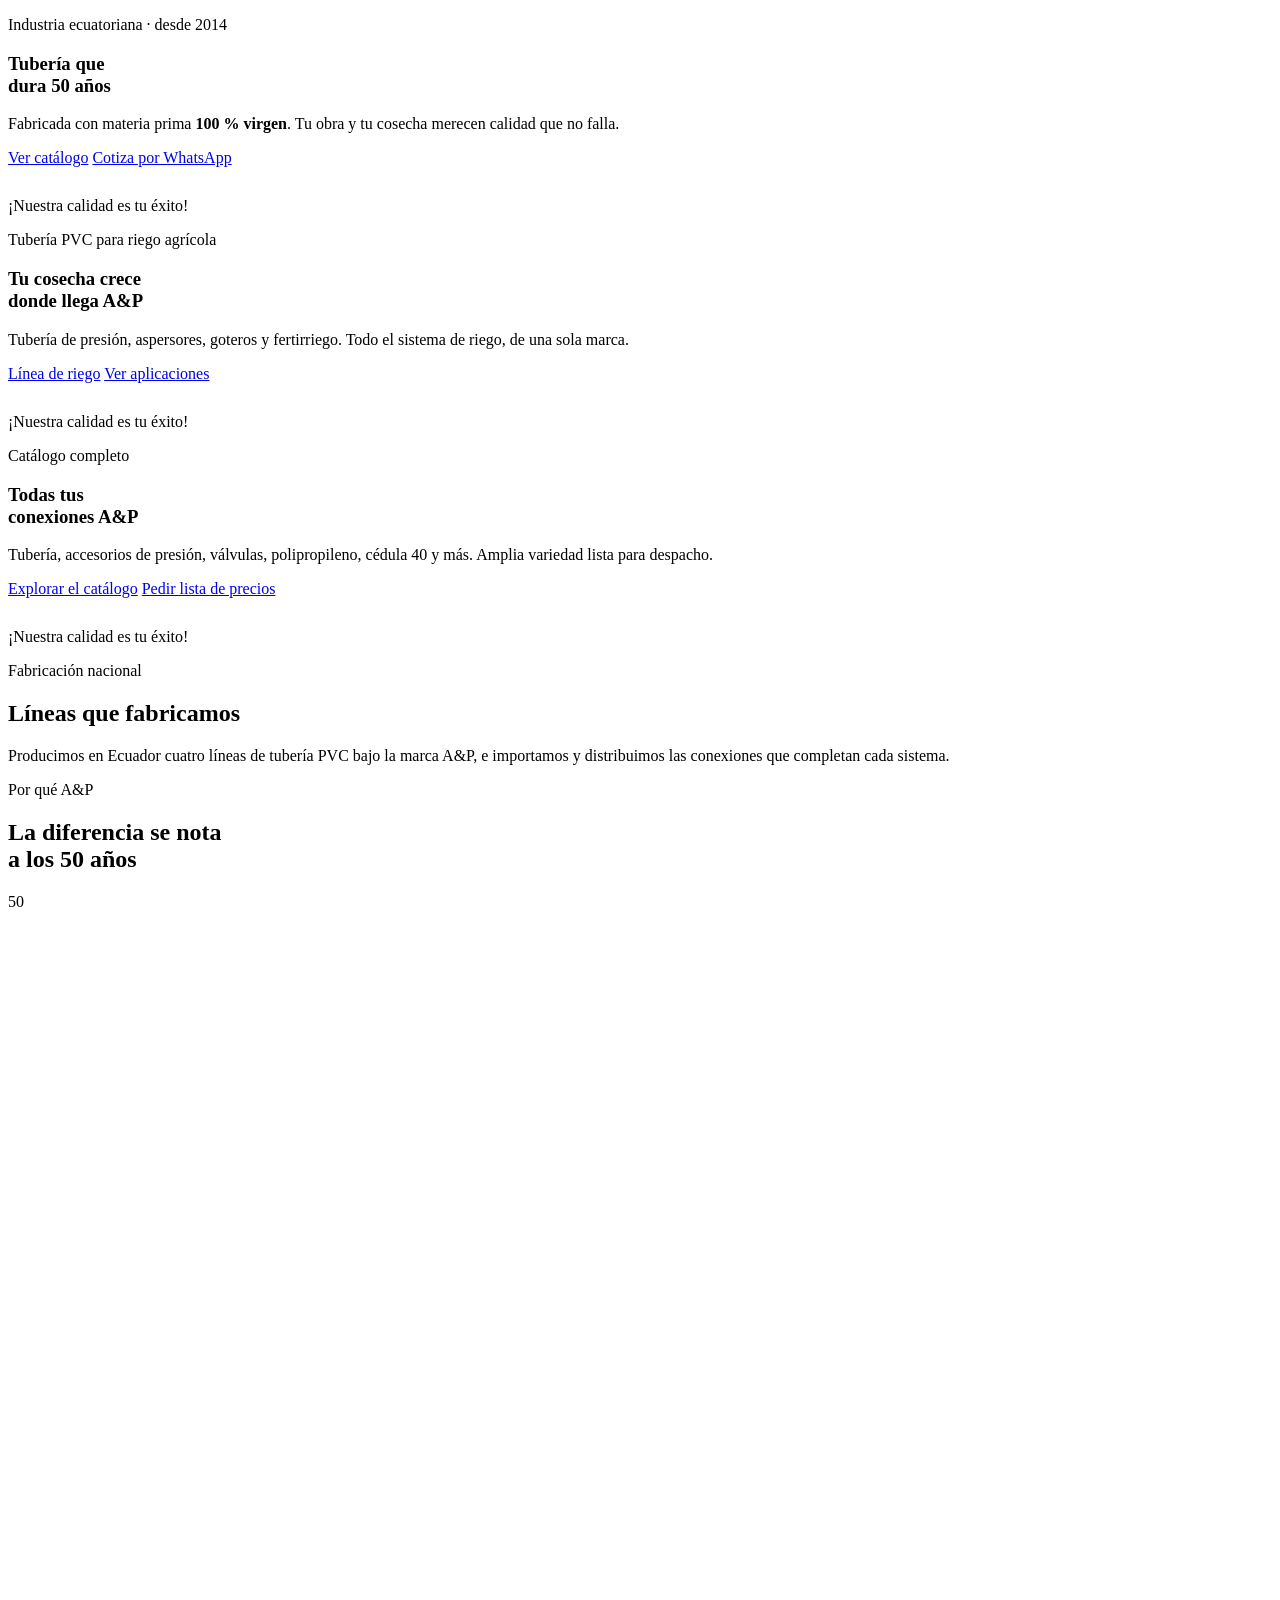
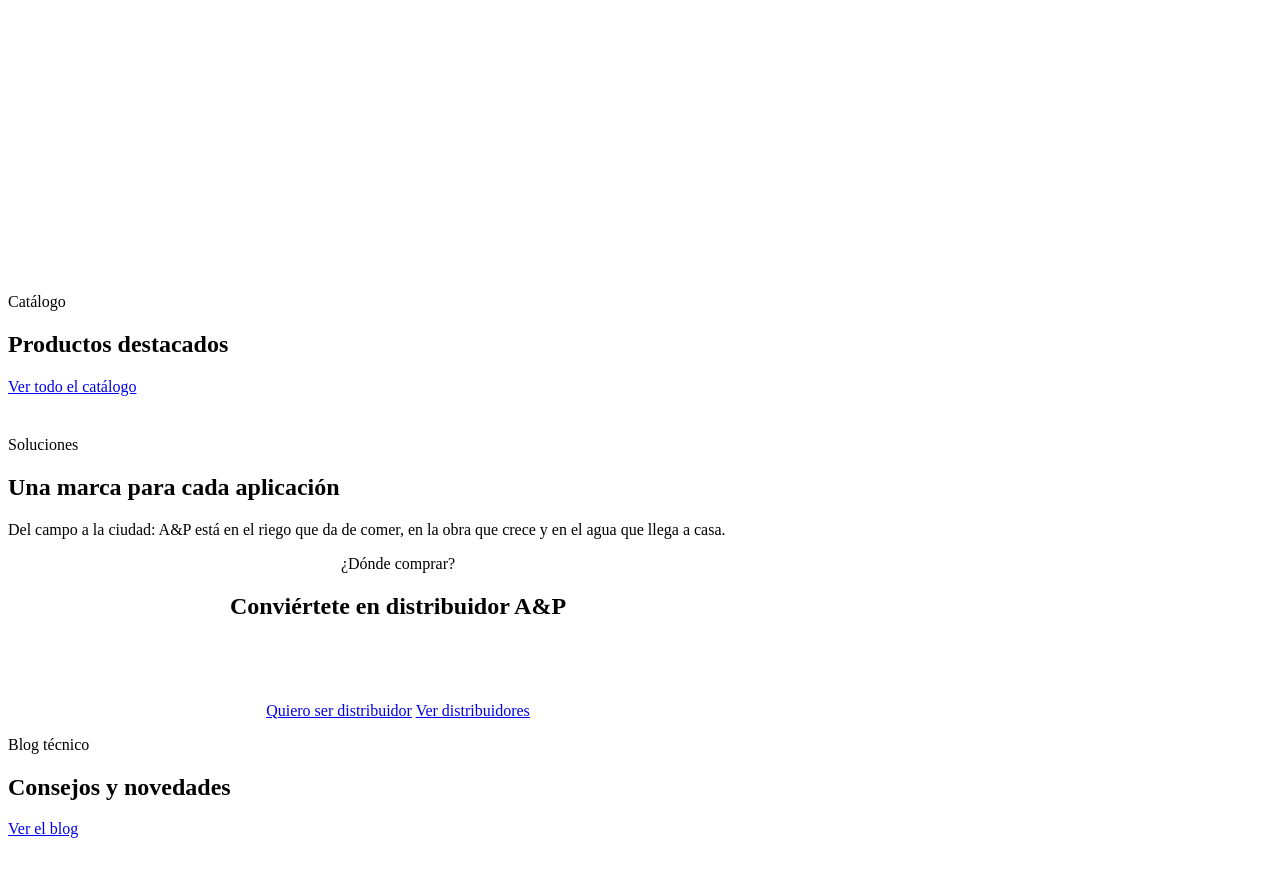
==== index.html @ 61fbd71c "Add files via upload Sitio web A&P completo" ====
<!DOCTYPE html>
<html lang="es">
<head>
<meta charset="UTF-8">
<meta name="viewport" content="width=device-width, initial-scale=1.0">
<!-- ⚠️ Google Search Console: reemplaza el content con tu código de verificación (método etiqueta HTML) -->
<meta name="google-site-verification" content="REEMPLAZAR_CODIGO_SEARCH_CONSOLE">
<title>Tubería PVC para Riego y Agua Potable | A&P INTERTUBEP Ecuador</title>
<meta name="description" content="Fabricante de tubería PVC A&P en Ecuador: riego agrícola, desagüe, conduit y agua potable. Materia prima 100% virgen, 50 años de vida útil. Cotiza hoy.">
<link rel="stylesheet" href="assets/css/ap.css">
<script type="application/ld+json">
{
  "@context": "https://schema.org",
  "@type": "FAQPage",
  "mainEntity": [
    {
      "@type": "Question",
      "name": "¿Qué diámetros de tubería PVC para riego fabrica A&P?",
      "acceptedAnswer": {
        "@type": "Answer",
        "text": "A&P fabrica tubería PVC de presión para riego en diámetros desde 20 mm hasta 400 mm, con unión por cementado solvente (E/C) y por empaque (U/R), cubriendo redes principales, secundarias y laterales de riego tecnificado."
      }
    },
    {
      "@type": "Question",
      "name": "¿Qué presión de trabajo soporta la tubería PVC A&P?",
      "acceptedAnswer": {
        "@type": "Answer",
        "text": "Las líneas de presión A&P trabajan desde 0,50 hasta 1,60 MPa según diámetro y serie. Para accesorios manejamos PN10 y Cédula 40 (SCH40) de pared gruesa, con válvulas esféricas de hasta 232 PSI."
      }
    },
    {
      "@type": "Question",
      "name": "¿Cuánto dura la tubería PVC A&P?",
      "acceptedAnswer": {
        "@type": "Answer",
        "text": "La tubería A&P se fabrica con materia prima 100% virgen, sin material reciclado, lo que le da una vida útil estimada de hasta 50 años conservando su resistencia a la presión y a los químicos."
      }
    }
  ]
}
</script>
</head>
<body data-page="inicio">

<!-- ===================== HERO ===================== -->
<section class="hero">
  <div class="wrap">
    <div class="hero-slides" id="heroSlides">

      <article class="hero-slide active">
        <div>
          <p class="eyebrow hero-eyebrow">Industria ecuatoriana · desde 2014</p>
          <h1>Tubería que<br>dura 50 años</h1>
          <p class="hero-sub">Fabricada con materia prima <strong>100&nbsp;% virgen</strong>. Tu obra y tu cosecha merecen calidad que no falla.</p>
          <div class="hero-cta">
            <a class="btn btn--on-navy" href="catalogo.html">Ver catálogo</a>
            <a class="btn btn--wa" id="heroWa1" href="#" target="_blank" rel="noopener">Cotiza por WhatsApp</a>
          </div>
          <p class="tagline-script tagline-script--cyan" style="margin-top:30px">¡Nuestra calidad es tu éxito!</p>
        </div>
        <div class="hero-visual" data-product="tubo-presion-ur" data-stat="50 años|de vida útil"></div>
      </article>

      <article class="hero-slide">
        <div>
          <p class="eyebrow hero-eyebrow">Tubería PVC para riego agrícola</p>
          <h1>Tu cosecha crece<br>donde llega A&P</h1>
          <p class="hero-sub">Tubería de presión, aspersores, goteros y fertirriego. Todo el sistema de riego, de una sola marca.</p>
          <div class="hero-cta">
            <a class="btn btn--riego" href="catalogo.html?cat=tuberia-riego">Línea de riego</a>
            <a class="btn btn--on-navy" href="aplicaciones.html#riego">Ver aplicaciones</a>
          </div>
          <p class="tagline-script tagline-script--cyan" style="margin-top:30px">¡Nuestra calidad es tu éxito!</p>
        </div>
        <div class="hero-visual" data-product="aspersor-2014" data-stat="70%|de nuestras ventas es riego"></div>
      </article>

      <article class="hero-slide">
        <div>
          <p class="eyebrow hero-eyebrow">Catálogo completo</p>
          <h1>Todas tus<br>conexiones A&P</h1>
          <p class="hero-sub">Tubería, accesorios de presión, válvulas, polipropileno, cédula 40 y más. Amplia variedad lista para despacho.</p>
          <div class="hero-cta">
            <a class="btn btn--on-navy" href="catalogo.html">Explorar el catálogo</a>
            <a class="btn btn--wa" id="heroWa2" href="#" target="_blank" rel="noopener">Pedir lista de precios</a>
          </div>
          <p class="tagline-script tagline-script--cyan" style="margin-top:30px">¡Nuestra calidad es tu éxito!</p>
        </div>
        <div class="hero-visual" data-product="valvula-esferica-metal" data-stat="+1.000|referencias"></div>
      </article>

    </div>
    <div class="hero-dots" id="heroDots"></div>
  </div>
</section>

<!-- ===================== LÍNEAS QUE FABRICAMOS ===================== -->
<section class="section">
  <div class="wrap">
    <div class="section-head reveal">
      <p class="eyebrow eyebrow--ink">Fabricación nacional</p>
      <h2>Líneas que fabricamos</h2>
      <p class="lead">Producimos en Ecuador cuatro líneas de tubería PVC bajo la marca A&P, e importamos y distribuimos las conexiones que completan cada sistema.</p>
    </div>
    <div class="grid cols-4" id="lineCards"></div>
  </div>
</section>

<!-- ===================== DIFERENCIADORES ===================== -->
<section class="section band-navy">
  <div class="wrap">
    <div class="section-head reveal" style="max-width:none">
      <p class="eyebrow">Por qué A&P</p>
      <h2 style="max-width:18ch">La diferencia se nota a los 50 años</h2>
    </div>
    <div class="grid cols-4">
      <div class="feature reveal">
        <div class="feat-num">50</div>
        <h4 style="color:#fff">Años de vida útil</h4>
        <p style="color:rgba(255,255,255,.78)">Materia prima 100&nbsp;% virgen, sin material reciclado. Estructura interna inalterable que no se degrada con el tiempo.</p>
      </div>
      <div class="feature reveal">
        <div class="feat-ico" style="background:rgba(255,255,255,.1);color:#fff">
          <svg viewBox="0 0 24 24" fill="none" stroke="currentColor" stroke-width="2" stroke-linecap="round" stroke-linejoin="round"><path d="M3 7h18M3 12h18M3 17h18"/><circle cx="7" cy="7" r="0"/></svg>
        </div>
        <h4 style="color:#fff">Amplia variedad</h4>
        <p style="color:rgba(255,255,255,.78)">Tubería, accesorios de presión, válvulas, polipropileno, cédula 40, riego y más. Todo lo que tu proyecto necesita.</p>
      </div>
      <div class="feature reveal">
        <div class="feat-ico" style="background:rgba(255,255,255,.1);color:#fff">
          <svg viewBox="0 0 24 24" fill="none" stroke="currentColor" stroke-width="2" stroke-linecap="round" stroke-linejoin="round"><path d="M5 18V6a1 1 0 0 1 1-1h9v13M15 8h4l3 4v6h-3"/><circle cx="7.5" cy="18" r="2"/><circle cx="17.5" cy="18" r="2"/></svg>
        </div>
        <h4 style="color:#fff">Despachos rápidos</h4>
        <p style="color:rgba(255,255,255,.78)">Stock disponible y entrega ágil a todo el Ecuador. Tu obra no se detiene esperando material.</p>
      </div>
      <div class="feature reveal">
        <div class="feat-ico" style="background:rgba(255,255,255,.1);color:#fff">
          <svg viewBox="0 0 24 24" fill="none" stroke="currentColor" stroke-width="2" stroke-linecap="round" stroke-linejoin="round"><path d="m12 3 9 4-9 4-9-4 9-4zM3 11l9 4 9-4M3 15l9 4 9-4"/></svg>
        </div>
        <h4 style="color:#fff">Industria ecuatoriana</h4>
        <p style="color:rgba(255,255,255,.78)">Fabricamos en Ecuador desde 2014, cumpliendo normas NTE INEN e ISO. Producto nacional que compite con los mejores.</p>
      </div>
    </div>
  </div>
</section>

<!-- ===================== DESTACADOS ===================== -->
<section class="section">
  <div class="wrap">
    <div class="flex items-center reveal" style="justify-content:space-between;gap:16px;flex-wrap:wrap;margin-bottom:40px">
      <div class="section-head" style="margin-bottom:0">
        <p class="eyebrow eyebrow--ink">Catálogo</p>
        <h2>Productos destacados</h2>
      </div>
      <a class="btn btn--ghost" href="catalogo.html">Ver todo el catálogo</a>
    </div>
    <div class="grid cols-4" id="featuredGrid"></div>
  </div>
</section>

<!-- ===================== APLICACIONES ===================== -->
<section class="section band-cloud">
  <div class="wrap">
    <div class="section-head center reveal">
      <p class="eyebrow eyebrow--ink">Soluciones</p>
      <h2>Una marca para cada aplicación</h2>
      <p class="lead">Del campo a la ciudad: A&P está en el riego que da de comer, en la obra que crece y en el agua que llega a casa.</p>
    </div>
    <div class="grid cols-3" id="appsGrid"></div>
  </div>
</section>

<!-- ===================== CTA DISTRIBUIDORES ===================== -->
<section class="section band-glow">
  <div class="wrap" style="text-align:center;max-width:780px">
    <p class="eyebrow reveal">¿Dónde comprar?</p>
    <h2 class="reveal" style="margin-bottom:18px">Conviértete en distribuidor A&P</h2>
    <p class="lead reveal" style="color:rgba(255,255,255,.88);margin-bottom:28px">Ferreterías, distribuidoras y empresas de riego: trabaja con la marca que tus clientes vuelven a pedir. Precios de mayorista y respaldo de fábrica.</p>
    <div class="hero-cta reveal" style="justify-content:center">
      <a class="btn btn--wa" id="ctaWa" href="#" target="_blank" rel="noopener">Quiero ser distribuidor</a>
      <a class="btn btn--on-navy" href="distribuidores.html">Ver distribuidores</a>
    </div>
  </div>
</section>

<!-- ===================== BLOG TEASER ===================== -->
<section class="section">
  <div class="wrap">
    <div class="flex items-center reveal" style="justify-content:space-between;gap:16px;flex-wrap:wrap;margin-bottom:40px">
      <div class="section-head" style="margin-bottom:0">
        <p class="eyebrow eyebrow--ink">Blog técnico</p>
        <h2>Consejos y novedades</h2>
      </div>
      <a class="btn btn--ghost" href="blog.html">Ver el blog</a>
    </div>
    <div class="grid cols-3" id="blogTeaser"></div>
  </div>
</section>

<script src="assets/js/products.js"></script>
<script src="assets/js/blog-posts.js"></script>
<script src="assets/js/site.js"></script>
<script>
(function () {
  document.querySelectorAll('#heroWa1,#heroWa2,#ctaWa').forEach(function (a) { a.href = window.AP_WA_LINK; });

  // Hero visuals
  document.querySelectorAll('.hero-visual').forEach(function (v) {
    var p = window.AP_getProduct(v.getAttribute('data-product'));
    var stat = (v.getAttribute('data-stat') || '').split('|');
    if (!p) return;
    v.innerHTML =
      '<div style="width:min(100%,420px);aspect-ratio:1;background:rgba(255,255,255,.06);border:1px solid rgba(255,255,255,.14);border-radius:20px;display:grid;place-items:center;backdrop-filter:blur(2px)">' +
        '<div style="width:78%">' + window.AP_phImage(p) + '</div>' +
      '</div>' +
      (stat.length === 2 ? '<div class="hero-stat-chip" style="right:0;bottom:18px"><span style="font-size:2rem;color:var(--ap-cyan-deep);display:block;line-height:1">' + stat[0] + '</span><span style="font-size:.78rem;font-family:var(--font-body);font-weight:600;color:var(--ap-stone-600);text-transform:uppercase;letter-spacing:.04em">' + stat[1] + '</span></div>' : '');
  });

  // Hero slider
  var slides = Array.prototype.slice.call(document.querySelectorAll('.hero-slide'));
  var dotsWrap = document.getElementById('heroDots');
  var idx = 0, timer;
  slides.forEach(function (s, i) {
    var b = document.createElement('button');
    b.className = 'hero-dot' + (i === 0 ? ' active' : '');
    b.setAttribute('aria-label', 'Diapositiva ' + (i + 1));
    b.addEventListener('click', function () { go(i); restart(); });
    dotsWrap.appendChild(b);
  });
  var dots = Array.prototype.slice.call(dotsWrap.children);
  function go(n) {
    slides[idx].classList.remove('active'); dots[idx].classList.remove('active');
    idx = (n + slides.length) % slides.length;
    slides[idx].classList.add('active'); dots[idx].classList.add('active');
  }
  function restart() { clearInterval(timer); timer = setInterval(function () { go(idx + 1); }, 6000); }
  restart();

  // Line cards
  var LINES = [
    { cat: 'tuberia-riego', cls: 'riego', title: 'Riego agrícola', desc: 'Tubería de presión, elevadores, aspersores y goteros.', bg: 'linear-gradient(135deg,#eaf6cf 0%,#cdeaf0 100%)' },
    { cat: 'tuberia-desague', cls: '', title: 'Desagüe', desc: 'Tubería sanitaria de pared lisa para aguas servidas.', bg: 'var(--bg-navy-textured)' },
    { cat: 'tuberia-conduit', cls: '', title: 'Conduit eléctrico', desc: 'Canalización que protege tu cableado.', bg: 'var(--bg-navy-glow)' },
    { cat: 'tuberia-roscable', cls: '', title: 'Roscable agua potable', desc: 'Pared gruesa para líneas de agua a presión.', bg: 'linear-gradient(135deg,#1a3fae,#001781)' }
  ];
  document.getElementById('lineCards').innerHTML = LINES.map(function (l) {
    return '<a class="line-card reveal ' + l.cls + '" href="catalogo.html?cat=' + l.cat + '">' +
      '<div class="line-card-bg" style="background:' + l.bg + '"></div>' +
      '<h3>' + l.title + '</h3>' +
      '<p class="line-desc">' + l.desc + '</p>' +
      '<span class="line-link">Ver productos ' + window.AP_ICONS.arrow + '</span>' +
    '</a>';
  }).join('');

  // Featured
  var feat = window.AP_PRODUCTS.filter(function (p) { return p.featured; }).slice(0, 8);
  document.getElementById('featuredGrid').innerHTML = feat.slice(0, 4).map(function (p) {
    return '<div class="reveal">' + window.AP_renderCard(p) + '</div>';
  }).join('');

  // Apps
  var APPS = [
    { id: 'riego', title: 'Riego agrícola', desc: 'Sistemas de aspersión y goteo que rinden cada gota. El 70% de lo que hacemos.', tone: 'riego', shape: 'aspersor' },
    { id: 'construccion', title: 'Construcción', desc: 'Desagüe, conduit y presión para obras que se construyen para durar.', tone: 'navy', shape: 'tubo' },
    { id: 'agua-potable', title: 'Agua potable', desc: 'Roscable y polipropileno para llevar agua limpia a cada hogar.', tone: 'water', shape: 'acople' }
  ];
  document.getElementById('appsGrid').innerHTML = APPS.map(function (a) {
    return '<a class="card reveal" href="aplicaciones.html#' + a.id + '">' +
      '<div class="card-media">' + window.AP_phImage({ tone: a.tone, shape: a.shape }) + '</div>' +
      '<div class="card-body"><h4>' + a.title + '</h4><p class="muted" style="margin:0">' + a.desc + '</p>' +
      '<div class="card-meta">Ver aplicación ' + window.AP_ICONS.arrow + '</div></div>' +
    '</a>';
  }).join('');

  // Blog teaser
  var POSTS = (window.AP_POSTS || []).slice(0, 3);
  document.getElementById('blogTeaser').innerHTML = POSTS.map(function (b) {
    return '<a class="card reveal" href="articulo.html?id=' + b.id + '">' +
      '<div class="card-media ph" data-tone="' + b.tone + '" style="display:grid;place-items:center">' + window.AP_phMark(70) + '<span class="ph-tag">Imagen del artículo</span></div>' +
      '<div class="card-body"><span class="card-cat">' + b.tag + '</span><h4 style="font-size:1.15rem;text-transform:none">' + b.title + '</h4>' +
      '<p class="muted" style="margin:0;font-size:.92rem">' + b.excerpt + '</p>' +
      '<div class="card-meta">Leer más ' + window.AP_ICONS.arrow + '</div></div>' +
    '</a>';
  }).join('');
})();
</script>
</body>
</html>
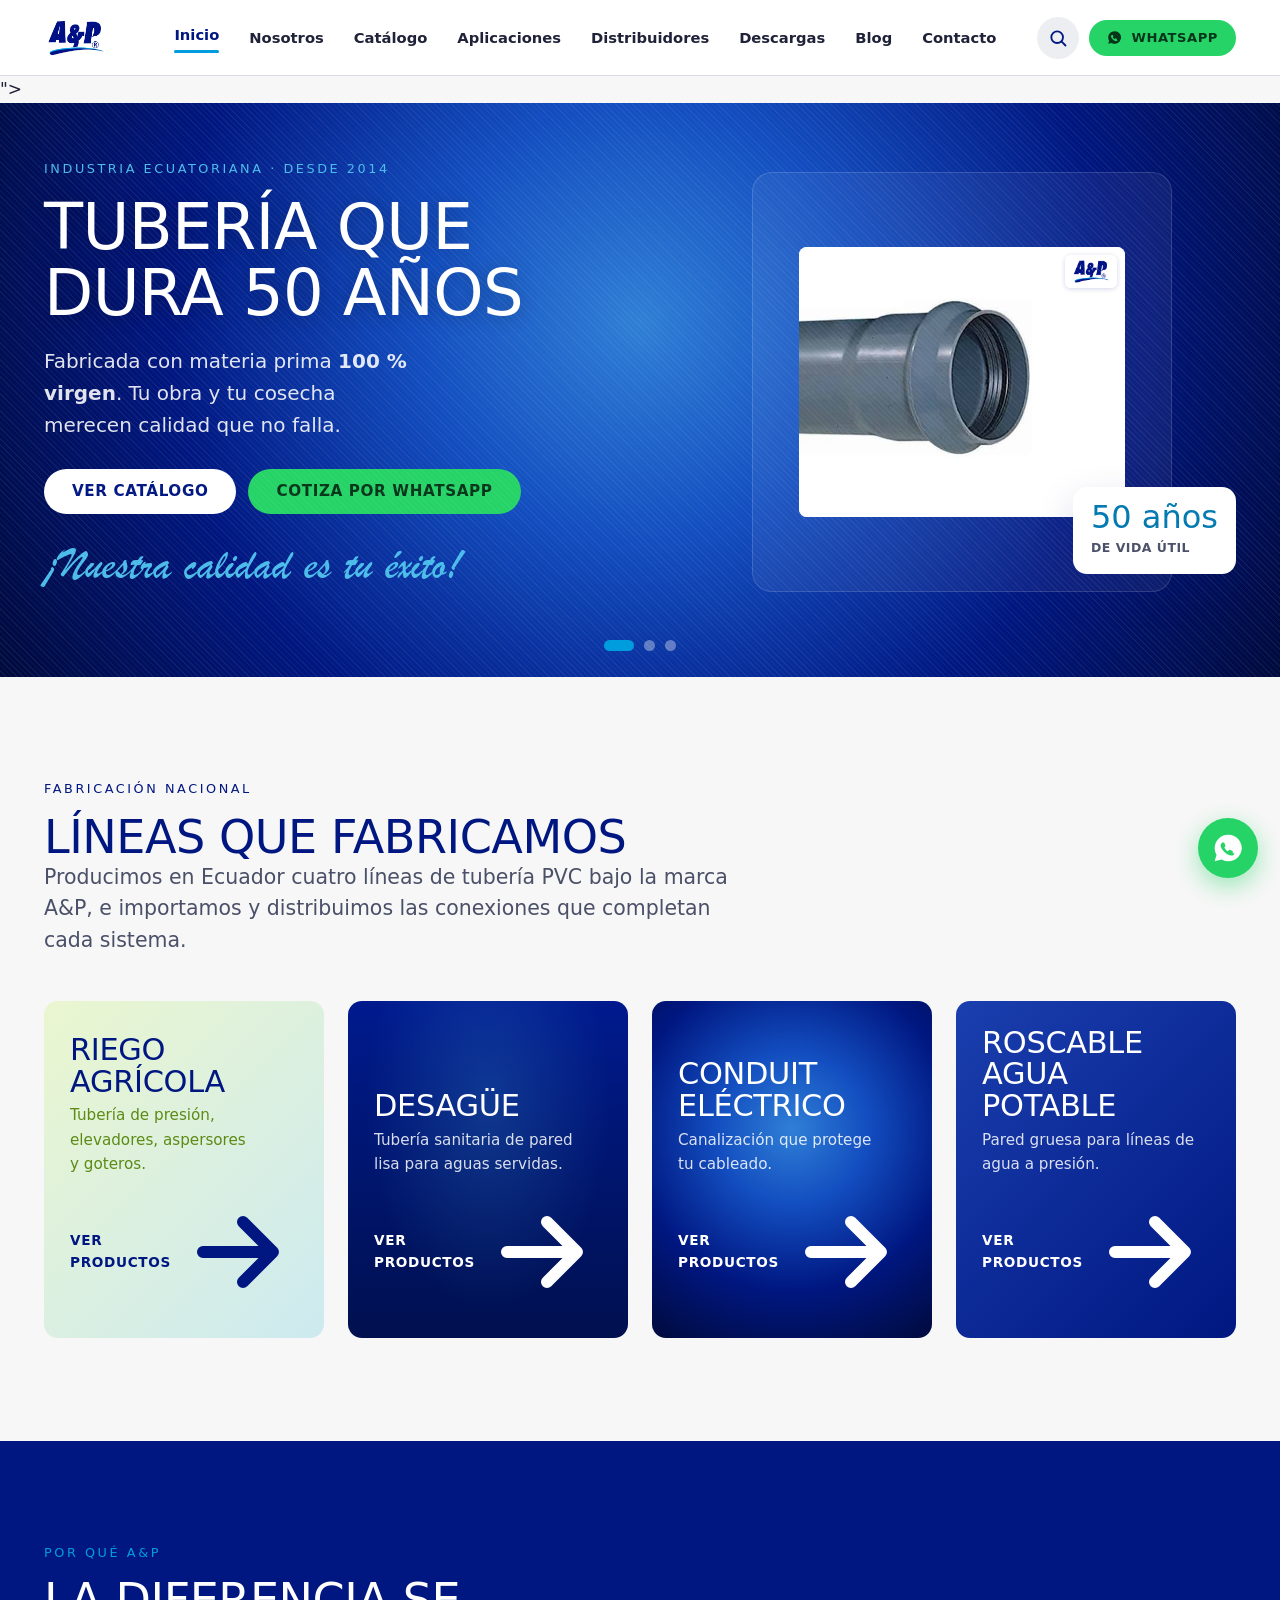
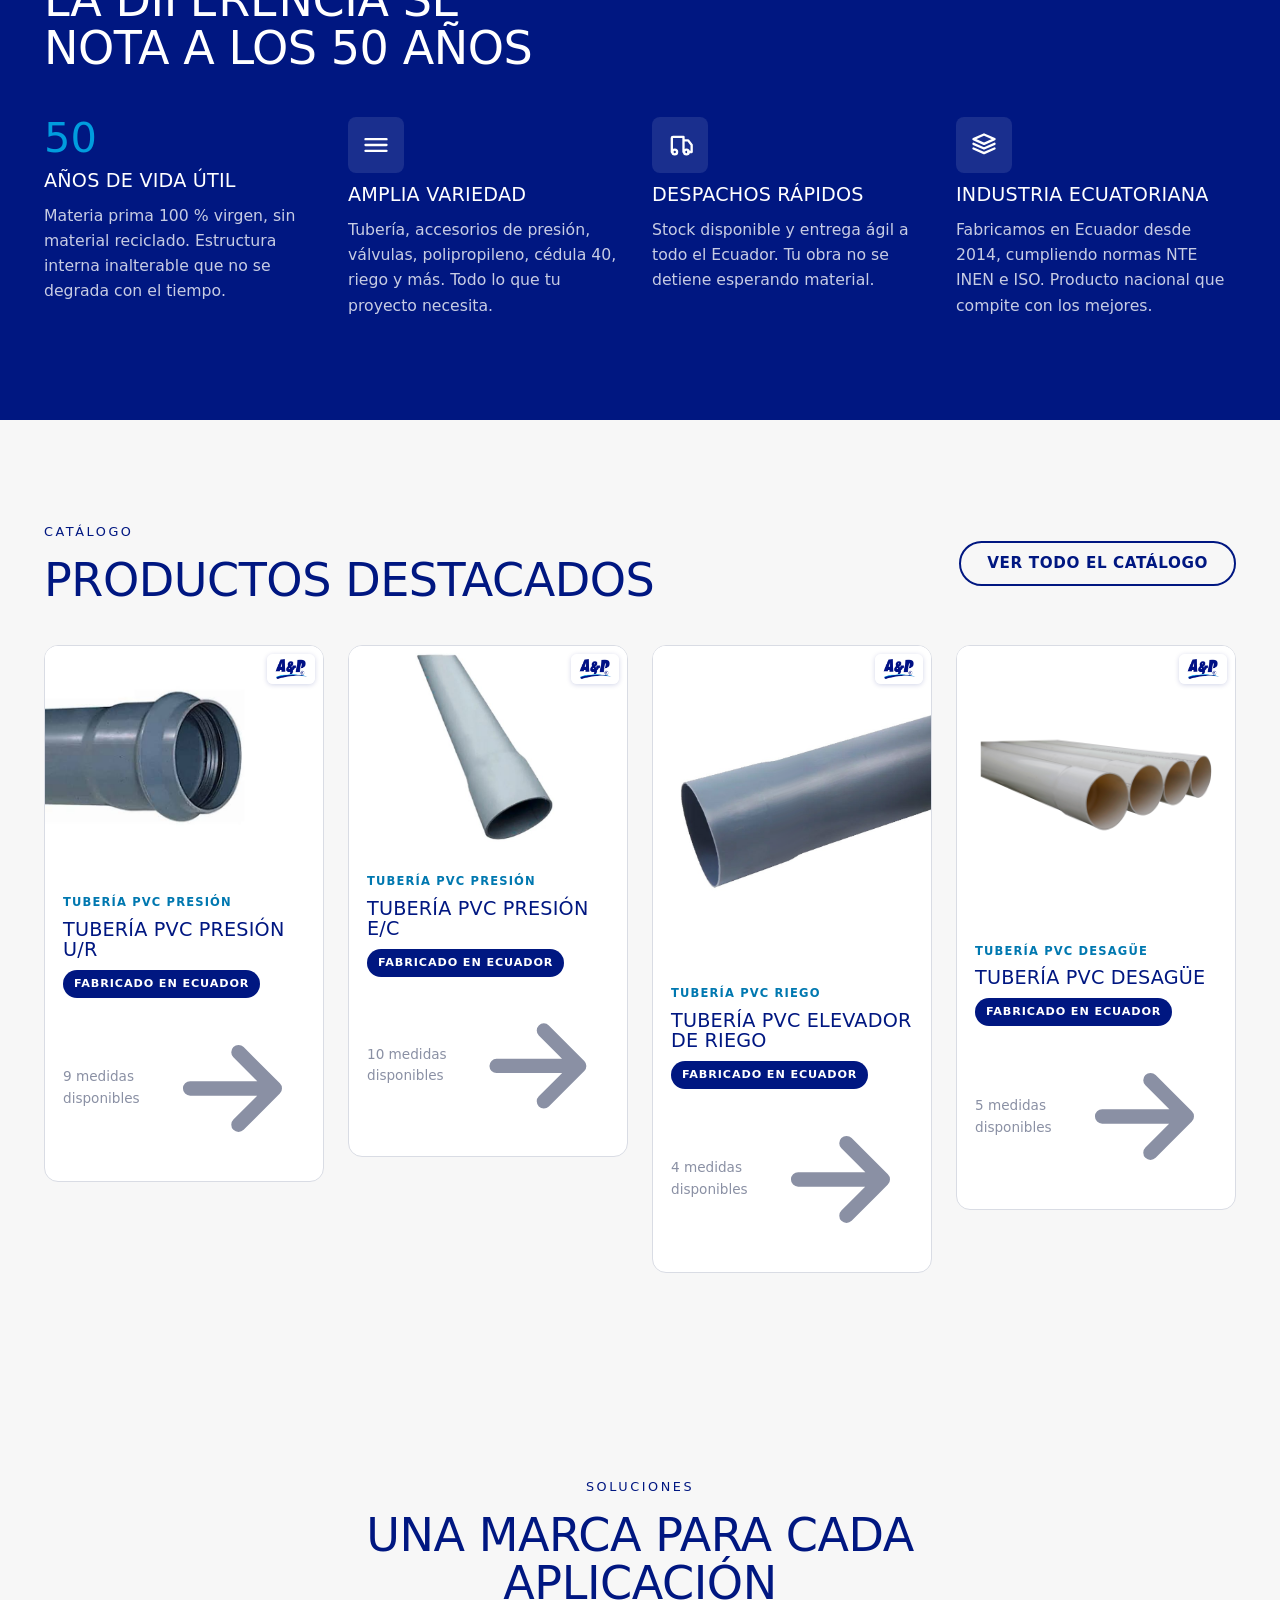
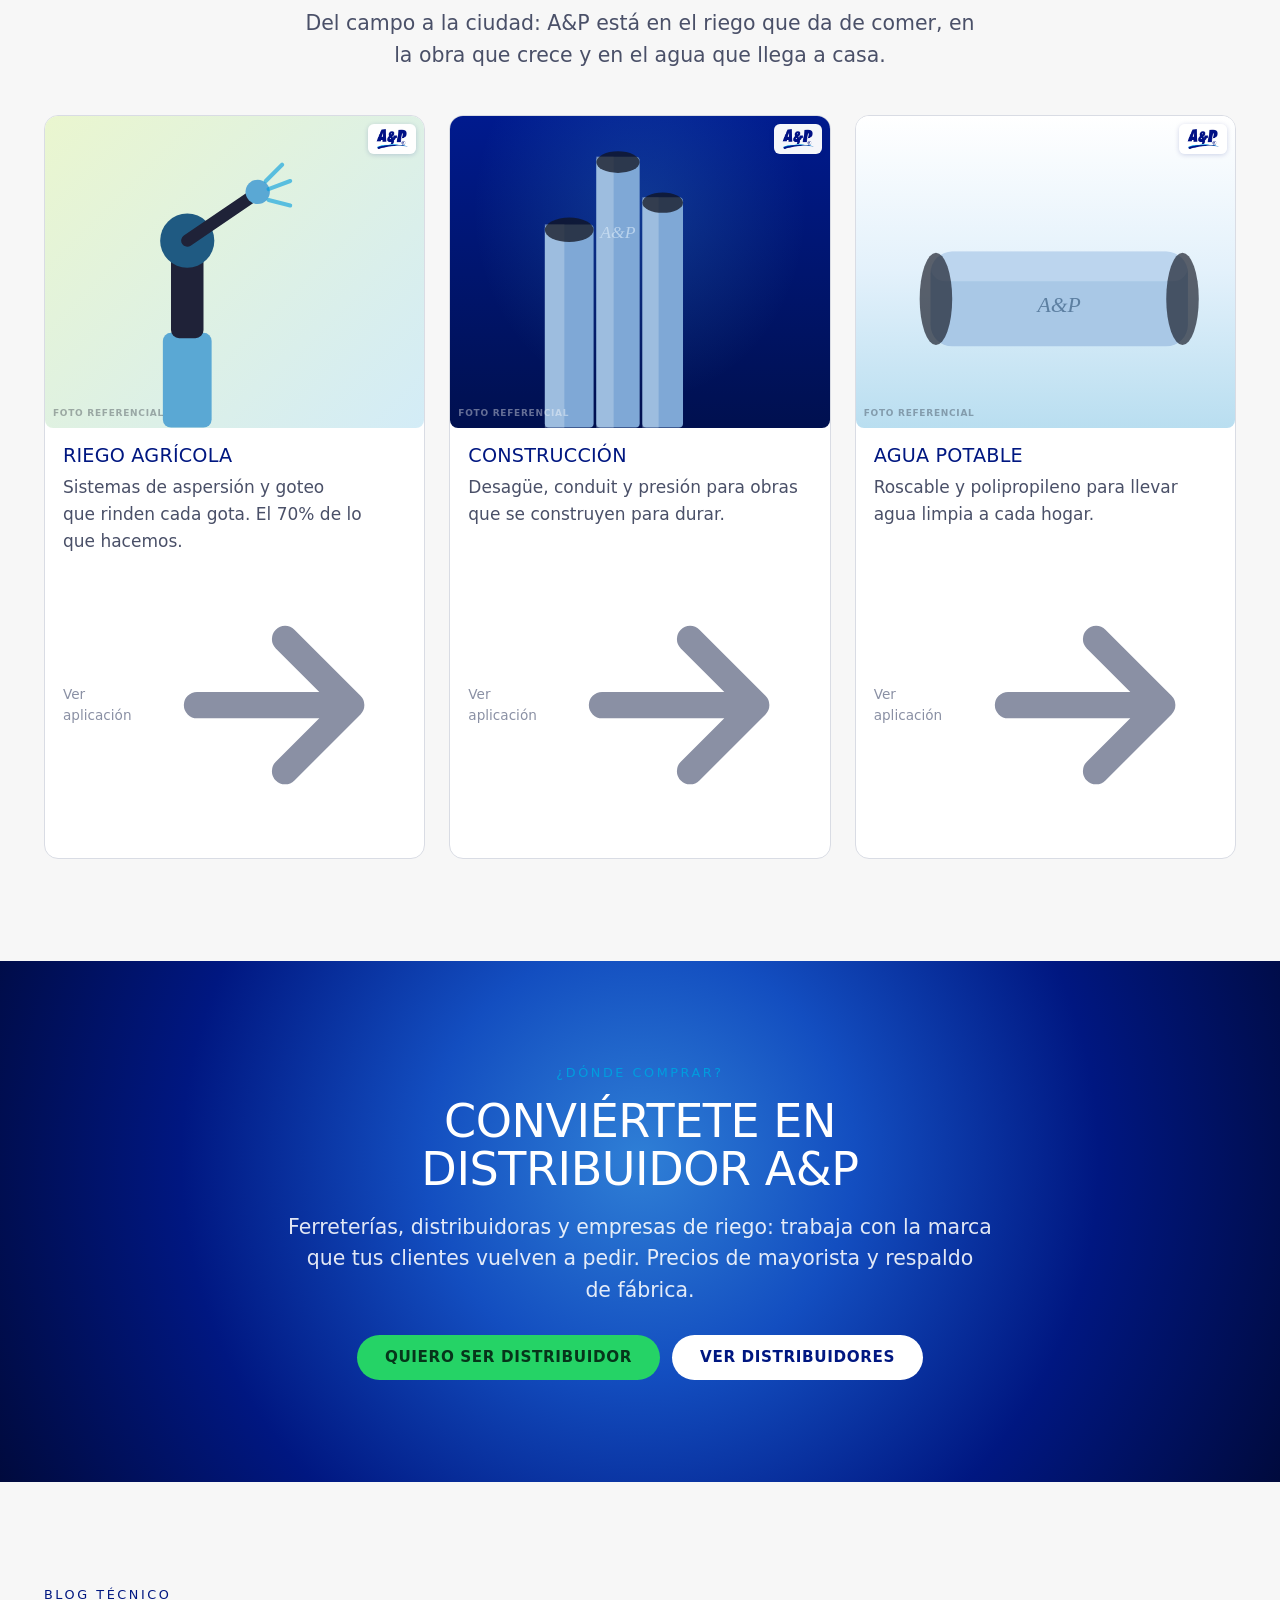
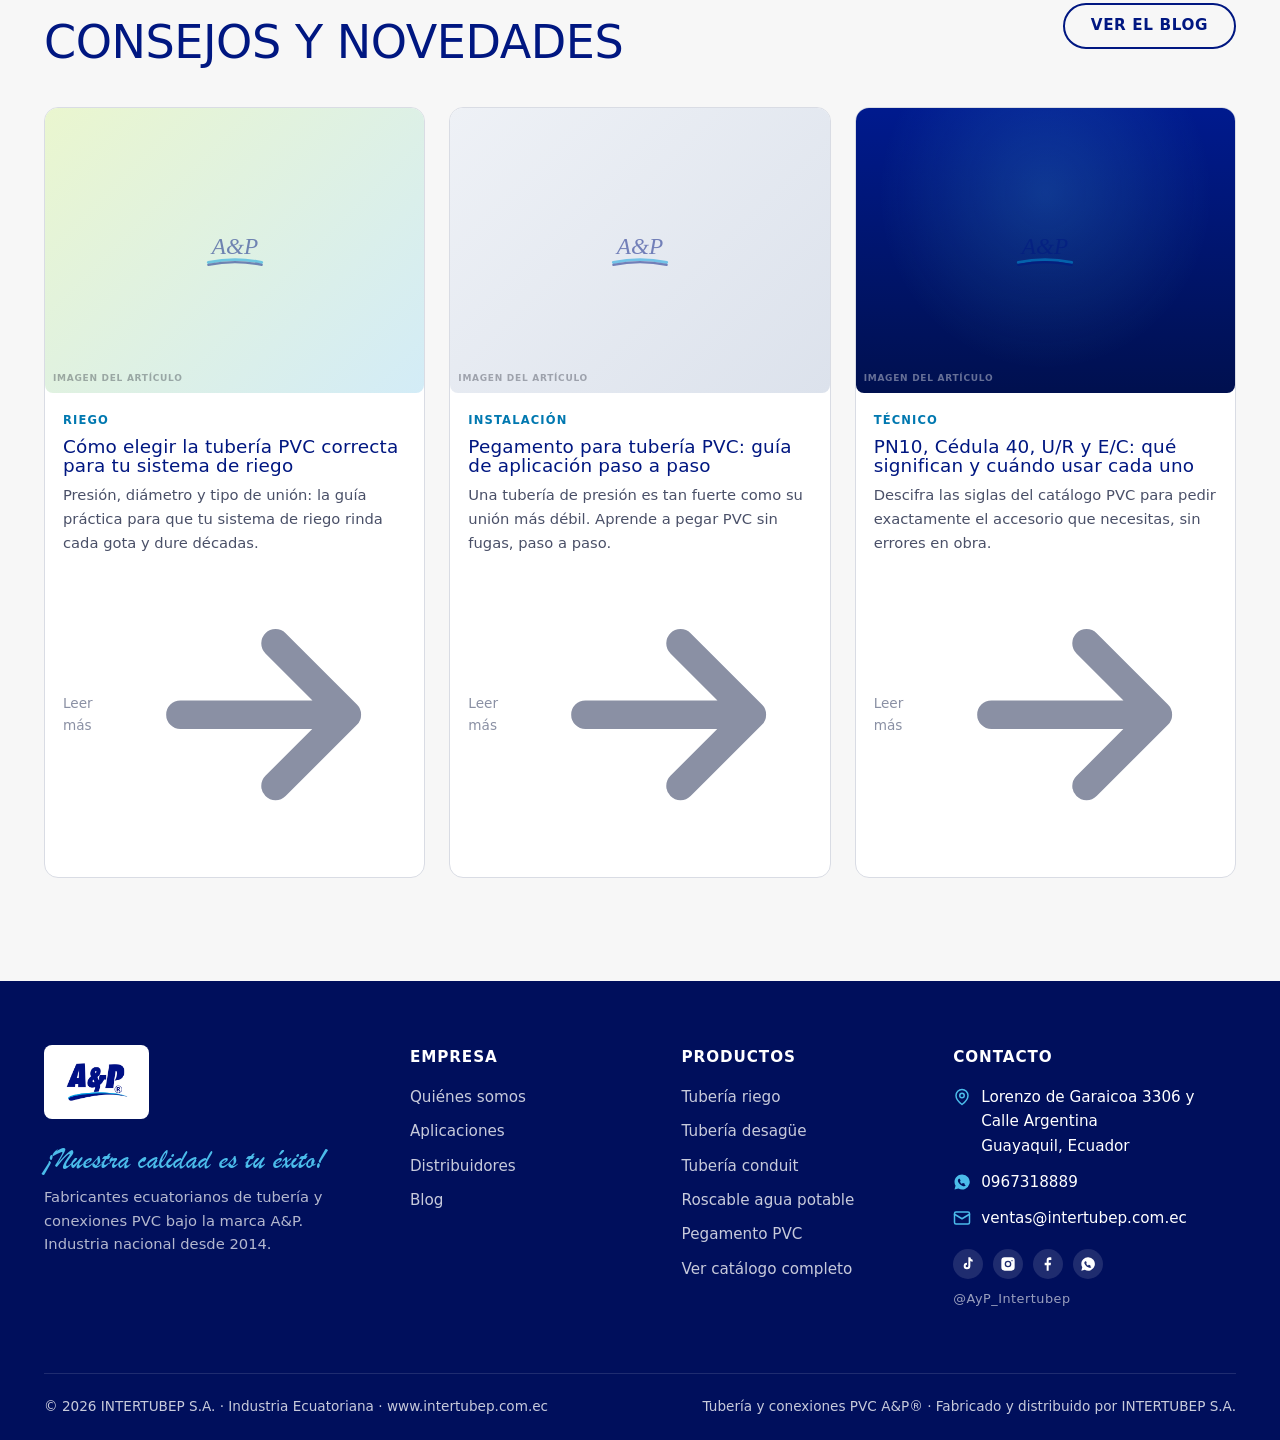
==== commit 79c1bc46: "Update index.html" ====
--- a/index.html
+++ b/index.html
@@ -4,7 +4,7 @@
 <meta charset="UTF-8">
 <meta name="viewport" content="width=device-width, initial-scale=1.0">
 <!-- ⚠️ Google Search Console: reemplaza el content con tu código de verificación (método etiqueta HTML) -->
-<meta name="google-site-verification" content="REEMPLAZAR_CODIGO_SEARCH_CONSOLE">
+<meta name="google-site-verification" content="<meta name="google-site-verification" content="fMlRi_JZ5dF9c5dEKWDiBDyp2h3cCIvXqvWVhSCXV-A">">
 <title>Tubería PVC para Riego y Agua Potable | A&P INTERTUBEP Ecuador</title>
 <meta name="description" content="Fabricante de tubería PVC A&P en Ecuador: riego agrícola, desagüe, conduit y agua potable. Materia prima 100% virgen, 50 años de vida útil. Cotiza hoy.">
 <link rel="stylesheet" href="assets/css/ap.css">
--- a/assets/css/ap.css
+++ b/assets/css/ap.css
@@ -0,0 +1,414 @@
+/* ============================================================
+   A&P · INTERTUBEP — Sitio web
+   Tokens de marca (confirmados) + componentes del sitio
+   ============================================================ */
+
+@font-face {
+  font-family: 'Brush Script Std';
+  src: url('../fonts/BRUSHSCI.TTF') format('truetype');
+  font-weight: 400;
+  font-style: normal;
+  font-display: swap;
+}
+
+@import url('https://fonts.googleapis.com/css2?family=Archivo+Black&family=Barlow:wght@400;500;600;700&family=Work+Sans:wght@400;500;600;700;800;900&display=swap');
+
+:root {
+  /* Brand — primary */
+  --ap-navy:        #001781;
+  --ap-navy-deep:   #000F5C;
+  --ap-navy-soft:   #1A2E94;
+  --ap-navy-glow:   #0B2DAE;
+  --ap-cyan:        #009DDE;
+  --ap-cyan-deep:   #0078B0;
+  --ap-cyan-soft:   #4BBCEA;
+  --ap-cyan-light:  #B4E4F6;
+
+  /* Neutrals */
+  --ap-white:   #FFFFFF;
+  --ap-cloud:   #F7F7F7;
+  --ap-stone-100: #EDEEF2;
+  --ap-stone-200: #D9DCE4;
+  --ap-stone-400: #8A90A4;
+  --ap-stone-600: #4A5068;
+  --ap-stone-800: #1F2238;
+  --ap-ink:     #0A0C1C;
+
+  /* Riego accent (only colour outside navy/cyan) */
+  --line-riego:      #9BCC2A;
+  --line-riego-soft: #C5E07A;
+  --line-riego-deep: #5C8A15;
+
+  /* Semantic (no red — amber substitute) */
+  --ap-success: #2E8B3D;
+  --ap-warning: #E8A317;
+  --ap-danger:  #D97500;
+
+  /* Fonts */
+  --font-display: 'Archivo Black', 'Arial Black', system-ui, sans-serif;
+  --font-body:    'Work Sans', system-ui, -apple-system, sans-serif;
+  --font-numeric: 'Barlow', 'Work Sans', sans-serif;
+  --font-script:  'Brush Script Std', 'Brush Script MT', cursive;
+
+  /* Radii */
+  --r-sm: 4px; --r-md: 8px; --r-lg: 14px; --r-pill: 999px;
+
+  /* Shadows */
+  --shadow-sm: 0 1px 2px rgba(0,23,129,.08);
+  --shadow-md: 0 4px 14px rgba(0,23,129,.10);
+  --shadow-lg: 0 16px 40px rgba(0,23,129,.16);
+  --shadow-brand: 0 10px 32px rgba(0,23,129,.30);
+
+  /* Signature backgrounds */
+  --bg-navy-glow: radial-gradient(circle at 50% 38%, #2f7fd6 0%, #134ec0 30%, #001781 64%, #000a3d 100%);
+  --bg-navy-textured: radial-gradient(ellipse at 50% 30%, rgba(75,188,234,.20), transparent 62%), linear-gradient(180deg, #001a8e 0%, #00104f 100%);
+  --bg-water: linear-gradient(180deg, #ffffff 0%, #e3f1fb 50%, #b9def0 100%);
+
+  /* Motion */
+  --ease-out: cubic-bezier(.2,.7,.2,1);
+  --dur: 200ms;
+
+  --maxw: 1240px;
+  --header-h: 76px;
+}
+
+* { box-sizing: border-box; }
+
+html { scroll-behavior: smooth; }
+
+body {
+  margin: 0;
+  background: var(--ap-cloud);
+  color: var(--ap-stone-800);
+  font-family: var(--font-body);
+  font-size: 17px;
+  line-height: 1.6;
+  -webkit-font-smoothing: antialiased;
+  overflow-x: hidden;
+}
+
+img { max-width: 100%; display: block; }
+a { color: var(--ap-navy); text-decoration: none; }
+
+h1,h2,h3,h4 {
+  font-family: var(--font-display);
+  font-weight: 400;
+  color: var(--ap-navy);
+  text-transform: uppercase;
+  line-height: 1.04;
+  letter-spacing: -.01em;
+  margin: 0;
+}
+h1 { font-size: clamp(2.2rem, 5vw, 4rem); }
+h2 { font-size: clamp(1.8rem, 3.6vw, 2.9rem); }
+h3 { font-size: clamp(1.3rem, 2.4vw, 1.9rem); }
+h4 { font-size: 1.2rem; letter-spacing: .01em; }
+p { margin: 0 0 1rem; text-wrap: pretty; }
+
+.wrap { max-width: var(--maxw); margin: 0 auto; padding: 0 24px; }
+.section { padding: clamp(56px, 8vw, 104px) 0; }
+.section--tight { padding: clamp(40px, 5vw, 64px) 0; }
+
+.eyebrow {
+  font-family: var(--font-display);
+  font-size: .8rem;
+  letter-spacing: .2em;
+  text-transform: uppercase;
+  color: var(--ap-cyan);
+  margin: 0 0 14px;
+}
+.eyebrow--ink { color: var(--ap-navy); }
+.tagline-script {
+  font-family: var(--font-script);
+  color: var(--ap-navy);
+  line-height: 1;
+  font-size: clamp(1.8rem, 4vw, 2.8rem);
+}
+.tagline-script--light { color: #fff; }
+.tagline-script--cyan { color: var(--ap-cyan-soft); }
+
+.lead { font-size: clamp(1.05rem, 1.6vw, 1.3rem); color: var(--ap-stone-600); line-height: 1.55; }
+.muted { color: var(--ap-stone-600); }
+.numeric { font-family: var(--font-numeric); font-variant-numeric: tabular-nums; }
+
+/* ---------- Buttons ---------- */
+.btn {
+  font-family: var(--font-body);
+  font-weight: 700;
+  font-size: .95rem;
+  letter-spacing: .04em;
+  text-transform: uppercase;
+  padding: 15px 28px;
+  border-radius: var(--r-pill);
+  border: 0;
+  display: inline-flex;
+  align-items: center;
+  gap: 9px;
+  cursor: pointer;
+  transition: transform var(--dur) var(--ease-out), background var(--dur) var(--ease-out), box-shadow var(--dur) var(--ease-out);
+  white-space: nowrap;
+  line-height: 1;
+}
+.btn svg { width: 1.15em; height: 1.15em; }
+.btn--primary { background: var(--ap-navy); color: #fff; }
+.btn--primary:hover { background: var(--ap-navy-soft); }
+.btn--accent { background: var(--ap-cyan); color: #fff; }
+.btn--accent:hover { background: var(--ap-cyan-deep); }
+.btn--wa { background: #25D366; color: #06351a; }
+.btn--wa:hover { background: #1eb858; }
+.btn--ghost { background: transparent; color: var(--ap-navy); border: 2px solid var(--ap-navy); padding: 13px 26px; }
+.btn--ghost:hover { background: var(--ap-navy); color: #fff; }
+.btn--on-navy { background: #fff; color: var(--ap-navy); }
+.btn--on-navy:hover { background: var(--ap-cyan-light); }
+.btn--riego { background: var(--line-riego); color: #19300a; }
+.btn--riego:hover { background: var(--line-riego-deep); color:#fff; }
+.btn:active { transform: translateY(1px); }
+.btn--sm { padding: 10px 18px; font-size: .82rem; }
+
+/* ---------- Header ---------- */
+.site-header {
+  position: sticky; top: 0; z-index: 100;
+  background: rgba(255,255,255,.96);
+  backdrop-filter: blur(8px);
+  border-bottom: 1px solid var(--ap-stone-200);
+  height: var(--header-h);
+}
+.header-inner { height: var(--header-h); display: flex; align-items: center; gap: 20px; }
+.brand-logo { display: flex; align-items: center; gap: 0; }
+.brand-logo img { height: 42px; width: auto; }
+.main-nav { display: flex; align-items: center; gap: 4px; margin-left: auto; }
+.main-nav a {
+  font-weight: 600; font-size: .92rem; color: var(--ap-stone-800);
+  padding: 9px 13px; border-radius: var(--r-md);
+  transition: color var(--dur), background var(--dur);
+  white-space: nowrap;
+}
+.main-nav a:hover { color: var(--ap-navy); background: var(--ap-stone-100); }
+.main-nav a.active { color: var(--ap-navy); }
+.main-nav a.active::after { content:""; display:block; height:3px; border-radius:3px; background: var(--ap-cyan); margin-top:3px; }
+.header-actions { display: flex; align-items: center; gap: 10px; margin-left: 8px; }
+.icon-btn {
+  background: var(--ap-stone-100); border: 0; width: 42px; height: 42px;
+  border-radius: var(--r-pill); display: grid; place-items: center; cursor: pointer;
+  color: var(--ap-navy); transition: background var(--dur);
+}
+.icon-btn:hover { background: var(--ap-stone-200); }
+.icon-btn svg { width: 20px; height: 20px; }
+.nav-toggle { display: none; }
+
+/* Mobile nav */
+.mobile-nav {
+  position: fixed; inset: var(--header-h) 0 0 0; z-index: 99;
+  background: var(--ap-navy); color: #fff;
+  transform: translateX(100%); transition: transform 260ms var(--ease-out);
+  padding: 24px; overflow-y: auto;
+  display: flex; flex-direction: column; gap: 4px;
+}
+.mobile-nav.open { transform: translateX(0); }
+.mobile-nav a { color: #fff; font-family: var(--font-display); text-transform: uppercase; font-size: 1.3rem; padding: 16px 8px; border-bottom: 1px solid rgba(255,255,255,.12); }
+
+/* ---------- Search overlay ---------- */
+.search-overlay {
+  position: fixed; inset: 0; z-index: 200; background: rgba(0,15,92,.6);
+  backdrop-filter: blur(4px); display: none; padding-top: 12vh;
+}
+.search-overlay.open { display: block; }
+.search-box { max-width: 720px; margin: 0 auto; background: #fff; border-radius: var(--r-lg); box-shadow: var(--shadow-lg); overflow: hidden; }
+.search-box-top { display: flex; align-items: center; gap: 12px; padding: 18px 22px; border-bottom: 1px solid var(--ap-stone-200); }
+.search-box-top input { flex: 1; border: 0; outline: 0; font-size: 1.3rem; font-family: var(--font-body); color: var(--ap-navy); }
+.search-results { max-height: 56vh; overflow-y: auto; }
+.search-results a { display: flex; align-items: center; gap: 14px; padding: 13px 22px; border-bottom: 1px solid var(--ap-stone-100); }
+.search-results a:hover { background: var(--ap-stone-100); }
+.search-hint { padding: 22px; color: var(--ap-stone-400); }
+
+/* ---------- Hero ---------- */
+.hero { position: relative; background: var(--bg-navy-glow); color: #fff; overflow: hidden; }
+.hero::after { /* subtle grain */
+  content:""; position: absolute; inset: 0; opacity: .06; pointer-events: none;
+  background-image: repeating-linear-gradient(45deg, #fff 0 1px, transparent 1px 4px);
+}
+.hero-slides { position: relative; }
+.hero-slide {
+  display: none;
+  grid-template-columns: 1.05fr .95fr; align-items: center; gap: 40px;
+  min-height: 540px; padding: 56px 0 72px;
+}
+.hero-slide.active { display: grid; animation: heroFade 500ms var(--ease-out); }
+@keyframes heroFade { from { opacity: 0; transform: translateY(8px); } to { opacity: 1; transform: none; } }
+.hero-eyebrow { color: var(--ap-cyan-soft); }
+.hero h1 { color: #fff; text-shadow: 0 2px 18px rgba(0,0,0,.25); }
+.hero .hero-sub { font-size: clamp(1.05rem, 1.6vw, 1.25rem); color: rgba(255,255,255,.88); max-width: 30ch; margin: 18px 0 28px; }
+.hero-cta { display: flex; gap: 12px; flex-wrap: wrap; }
+.hero-visual { position: relative; display: grid; place-items: center; min-height: 420px; }
+.hero-dots { position: absolute; bottom: 26px; left: 0; right: 0; display: flex; gap: 10px; justify-content: center; z-index: 5; }
+.hero-dot { width: 11px; height: 11px; border-radius: 50%; border: 0; background: rgba(255,255,255,.35); cursor: pointer; transition: background var(--dur), width var(--dur); padding:0; }
+.hero-dot.active { background: var(--ap-cyan); width: 30px; border-radius: 6px; }
+.hero-stat-chip {
+  position:absolute; background:#fff; color:var(--ap-navy); border-radius: var(--r-lg);
+  box-shadow: var(--shadow-lg); padding: 14px 18px; font-family: var(--font-display);
+}
+
+/* ---------- Product placeholder ---------- */
+.ph {
+  background: linear-gradient(135deg, #eef1f6, #dce2ec);
+  position: relative; display: grid; place-items: center; overflow: hidden;
+  border-radius: var(--r-md);
+}
+.ph[data-tone="navy"] { background: var(--bg-navy-textured); }
+.ph[data-tone="riego"] { background: linear-gradient(135deg,#eaf6cf,#d3ecf7); }
+.ph[data-tone="water"] { background: var(--bg-water); }
+.ph-tag {
+  position: absolute; left: 8px; bottom: 7px; font-size: 9px; letter-spacing:.08em;
+  text-transform: uppercase; color: rgba(10,12,28,.32); font-weight: 600;
+}
+.ph[data-tone="navy"] .ph-tag { color: rgba(255,255,255,.4); }
+.ph-logo { position: absolute; top: 8px; right: 8px; z-index: 3; background: rgba(255,255,255,.96); border-radius: 6px; padding: 3px 6px; box-shadow: 0 1px 5px rgba(0,23,129,.18); line-height: 0; pointer-events: none; }
+.ph-logo img { width: 40px; height: auto; display: block; }
+.card-media .ph-logo img { width: 36px; }
+
+/* ---------- Cards ---------- */
+.grid { display: grid; gap: 24px; }
+.cols-2 { grid-template-columns: repeat(2, 1fr); }
+.cols-3 { grid-template-columns: repeat(3, 1fr); }
+.cols-4 { grid-template-columns: repeat(4, 1fr); }
+
+.card {
+  background: #fff; border: 1px solid var(--ap-stone-200); border-radius: var(--r-lg);
+  overflow: hidden; transition: transform var(--dur) var(--ease-out), box-shadow var(--dur) var(--ease-out), border-color var(--dur);
+  display: flex; flex-direction: column;
+}
+.card:hover { transform: translateY(-4px); box-shadow: var(--shadow-lg); border-color: var(--ap-cyan-soft); }
+.card-media { aspect-ratio: 4/3; position: relative; }
+.card-body { padding: 18px 18px 20px; display: flex; flex-direction: column; gap: 8px; flex: 1; }
+.card-body h4 { color: var(--ap-navy); }
+.card-cat { font-size: .72rem; font-weight: 700; letter-spacing: .1em; text-transform: uppercase; color: var(--ap-cyan-deep); }
+.card-meta { margin-top: auto; padding-top: 10px; font-size: .85rem; color: var(--ap-stone-400); display:flex; align-items:center; gap:6px; }
+
+/* line tag pill */
+.pill { display:inline-flex; align-items:center; gap:6px; font-size:.7rem; font-weight:700; letter-spacing:.08em; text-transform:uppercase; padding:5px 11px; border-radius: var(--r-pill); }
+.pill--riego { background: rgba(155,204,42,.16); color: var(--line-riego-deep); }
+.pill--navy { background: rgba(0,23,129,.08); color: var(--ap-navy); }
+.pill--cyan { background: rgba(0,157,222,.12); color: var(--ap-cyan-deep); }
+.pill--fab { background: var(--ap-navy); color:#fff; }
+.pill--imp { background: var(--ap-stone-100); color: var(--ap-stone-600); }
+
+/* ---------- Line cards (4 product lines) ---------- */
+.line-card { position: relative; border-radius: var(--r-lg); overflow: hidden; color: #fff; min-height: 300px; display: flex; flex-direction: column; justify-content: flex-end; padding: 26px; transition: transform var(--dur) var(--ease-out); }
+.line-card:hover { transform: translateY(-5px); }
+.line-card .line-card-bg { position: absolute; inset: 0; z-index: 0; }
+.line-card > * { position: relative; z-index: 1; }
+.line-card h3 { color: #fff; }
+.line-card .line-desc { color: rgba(255,255,255,.85); font-size: .95rem; margin: 6px 0 16px; }
+.line-card .line-link { font-weight: 700; text-transform: uppercase; letter-spacing: .05em; font-size: .85rem; color: #fff; display: inline-flex; align-items: center; gap: 7px; }
+.line-card.riego { color: var(--ap-navy); }
+.line-card.riego h3, .line-card.riego .line-link { color: var(--ap-navy); }
+.line-card.riego .line-desc { color: var(--line-riego-deep); }
+
+/* ---------- Feature (diferenciadores) ---------- */
+.feature { display: flex; flex-direction: column; gap: 12px; }
+.feature .feat-ico { width: 56px; height: 56px; border-radius: var(--r-md); background: rgba(0,157,222,.12); color: var(--ap-navy); display: grid; place-items: center; }
+.feature .feat-ico svg { width: 28px; height: 28px; }
+.feature h4 { color: var(--ap-navy); }
+.feature p { color: var(--ap-stone-600); font-size: .98rem; margin: 0; }
+.feat-num { font-family: var(--font-display); font-size: 2.6rem; color: var(--ap-cyan); line-height: 1; }
+
+/* ---------- Bands ---------- */
+.band-navy { background: var(--ap-navy); color: #fff; }
+.band-navy h2 { color: #fff; }
+.band-glow { background: var(--bg-navy-glow); color: #fff; }
+.band-glow h2 { color: #fff; }
+.band-cloud { background: var(--ap-cloud); }
+
+/* ---------- Footer ---------- */
+.site-footer { background: var(--ap-navy-deep); color: rgba(255,255,255,.78); padding: 64px 0 0; }
+.footer-top { display: grid; grid-template-columns: 1.4fr 1fr 1fr 1.2fr; gap: 36px; }
+.footer-logo-plate { background:#fff; border-radius: var(--r-md); padding: 14px 18px; display: inline-block; }
+.footer-logo-plate img { height: 46px; }
+.site-footer h5 { font-family: var(--font-display); text-transform: uppercase; color: #fff; font-size: .95rem; letter-spacing: .06em; margin: 0 0 16px; }
+.footer-links { display: flex; flex-direction: column; gap: 10px; }
+.footer-links a { color: rgba(255,255,255,.78); font-size: .95rem; }
+.footer-links a:hover { color: var(--ap-cyan-soft); }
+.footer-contact-row { display: flex; gap: 10px; align-items: flex-start; margin-bottom: 12px; font-size: .95rem; }
+.footer-contact-row svg { width: 18px; height: 18px; color: var(--ap-cyan-soft); flex: none; margin-top: 3px; }
+.footer-bottom { border-top: 1px solid rgba(255,255,255,.12); margin-top: 48px; padding: 22px 0; display: flex; justify-content: space-between; align-items: center; gap: 16px; flex-wrap: wrap; font-size: .85rem; }
+
+/* social strip */
+.social-strip { display: flex; align-items: center; gap: 16px; flex-wrap: wrap; font-weight: 700; letter-spacing: .04em; text-transform: uppercase; font-size: .82rem; color: #fff; }
+.social-ico-group { display: inline-flex; gap: 10px; align-items: center; }
+.social-ico { width: 30px; height: 30px; border-radius: 50%; background: rgba(255,255,255,.12); display: grid; place-items: center; color: #fff; transition: background var(--dur); }
+.social-ico:hover { background: var(--ap-cyan); }
+.social-ico svg { width: 16px; height: 16px; }
+
+/* ---------- Floating WhatsApp ---------- */
+.wa-float { position: fixed; right: 22px; bottom: 22px; z-index: 150; width: 60px; height: 60px; border-radius: 50%; background: #25D366; color: #fff; display: grid; place-items: center; box-shadow: 0 8px 24px rgba(37,211,102,.45); transition: transform var(--dur); }
+.wa-float:hover { transform: scale(1.07); }
+.wa-float svg { width: 32px; height: 32px; }
+
+/* ---------- Page hero (interior pages) ---------- */
+.page-hero { background: var(--bg-navy-textured); color: #fff; padding: clamp(48px,7vw,84px) 0; position: relative; overflow: hidden; }
+.page-hero h1 { color: #fff; }
+.page-hero .lead { color: rgba(255,255,255,.85); max-width: 60ch; }
+.breadcrumb { font-size: .82rem; color: rgba(255,255,255,.6); margin-bottom: 16px; text-transform: uppercase; letter-spacing: .08em; }
+.breadcrumb a { color: var(--ap-cyan-soft); }
+
+/* ---------- Catalog ---------- */
+.catalog-layout { display: grid; grid-template-columns: 250px 1fr; gap: 32px; align-items: start; }
+.filter-panel { position: sticky; top: calc(var(--header-h) + 20px); background:#fff; border:1px solid var(--ap-stone-200); border-radius: var(--r-lg); padding: 22px; }
+.filter-group { margin-bottom: 22px; }
+.filter-group h5 { font-family: var(--font-body); font-weight: 700; font-size: .78rem; letter-spacing: .1em; text-transform: uppercase; color: var(--ap-stone-400); margin: 0 0 12px; }
+.filter-opt { display: block; width: 100%; text-align: left; background: none; border: 0; padding: 9px 12px; border-radius: var(--r-md); font: inherit; font-size: .92rem; color: var(--ap-stone-800); cursor: pointer; transition: background var(--dur); }
+.filter-opt:hover { background: var(--ap-stone-100); }
+.filter-opt.active { background: var(--ap-navy); color: #fff; font-weight: 600; }
+.catalog-toolbar { display: flex; align-items: center; gap: 14px; margin-bottom: 22px; flex-wrap: wrap; }
+.catalog-search { flex: 1; min-width: 220px; display: flex; align-items: center; gap: 10px; background: #fff; border: 1px solid var(--ap-stone-200); border-radius: var(--r-pill); padding: 11px 18px; }
+.catalog-search input { border: 0; outline: 0; flex: 1; font: inherit; color: var(--ap-navy); background: none; }
+.catalog-search svg { width: 18px; height: 18px; color: var(--ap-stone-400); }
+.catalog-count { color: var(--ap-stone-400); font-size: .9rem; }
+
+/* table */
+.spec-table { width: 100%; border-collapse: collapse; font-family: var(--font-numeric); font-size: .92rem; }
+.spec-table th { background: var(--ap-navy); color: #fff; text-align: left; padding: 10px 14px; font-weight: 600; font-size: .82rem; text-transform: uppercase; letter-spacing: .04em; }
+.spec-table td { padding: 9px 14px; border-bottom: 1px solid var(--ap-stone-100); }
+.spec-table tr:nth-child(even) td { background: var(--ap-cloud); }
+.spec-table caption { text-align: left; font-weight: 700; color: var(--ap-navy); margin-bottom: 8px; }
+
+/* chips for sizes */
+.size-chips { display: flex; flex-wrap: wrap; gap: 8px; }
+.size-chip { font-family: var(--font-numeric); font-weight: 600; font-size: .85rem; background: var(--ap-stone-100); color: var(--ap-navy); padding: 6px 12px; border-radius: var(--r-sm); }
+
+/* ---------- Misc ---------- */
+.divider { height: 1px; background: var(--ap-stone-200); border: 0; margin: 0; }
+.center { text-align: center; }
+.mt-0 { margin-top: 0; } .mb-0 { margin-bottom: 0; }
+.flex { display: flex; } .gap-12 { gap: 12px; } .gap-16 { gap: 16px; }
+.items-center { align-items: center; }
+.section-head { max-width: 64ch; margin-bottom: 44px; }
+.section-head.center { margin-left: auto; margin-right: auto; }
+.reveal { opacity: 0; transform: translateY(20px); transition: opacity 600ms var(--ease-out), transform 600ms var(--ease-out); }
+.reveal.in { opacity: 1; transform: none; }
+
+/* ---------- Responsive ---------- */
+@media (max-width: 1000px) {
+  .footer-top { grid-template-columns: 1fr 1fr; gap: 28px; }
+  .catalog-layout { grid-template-columns: 1fr; }
+  .filter-panel { position: static; }
+  .cols-4 { grid-template-columns: repeat(2, 1fr); }
+}
+@media (max-width: 860px) {
+  .main-nav, .header-actions .desktop-only { display: none; }
+  .nav-toggle { display: grid; }
+  .hero-slide { grid-template-columns: 1fr; text-align: left; min-height: auto; }
+  .hero-visual { display: none; }
+  .hero-slide { padding: 48px 0 72px; }
+}
+@media (max-width: 680px) {
+  body { font-size: 16px; }
+  .cols-2, .cols-3, .cols-4 { grid-template-columns: 1fr; }
+  .footer-top { grid-template-columns: 1fr; }
+  .footer-bottom { flex-direction: column; align-items: flex-start; }
+  .section { padding: 52px 0; }
+}
+@media (prefers-reduced-motion: reduce) {
+  * { animation: none !important; transition: none !important; }
+  .reveal { opacity: 1; transform: none; }
+}
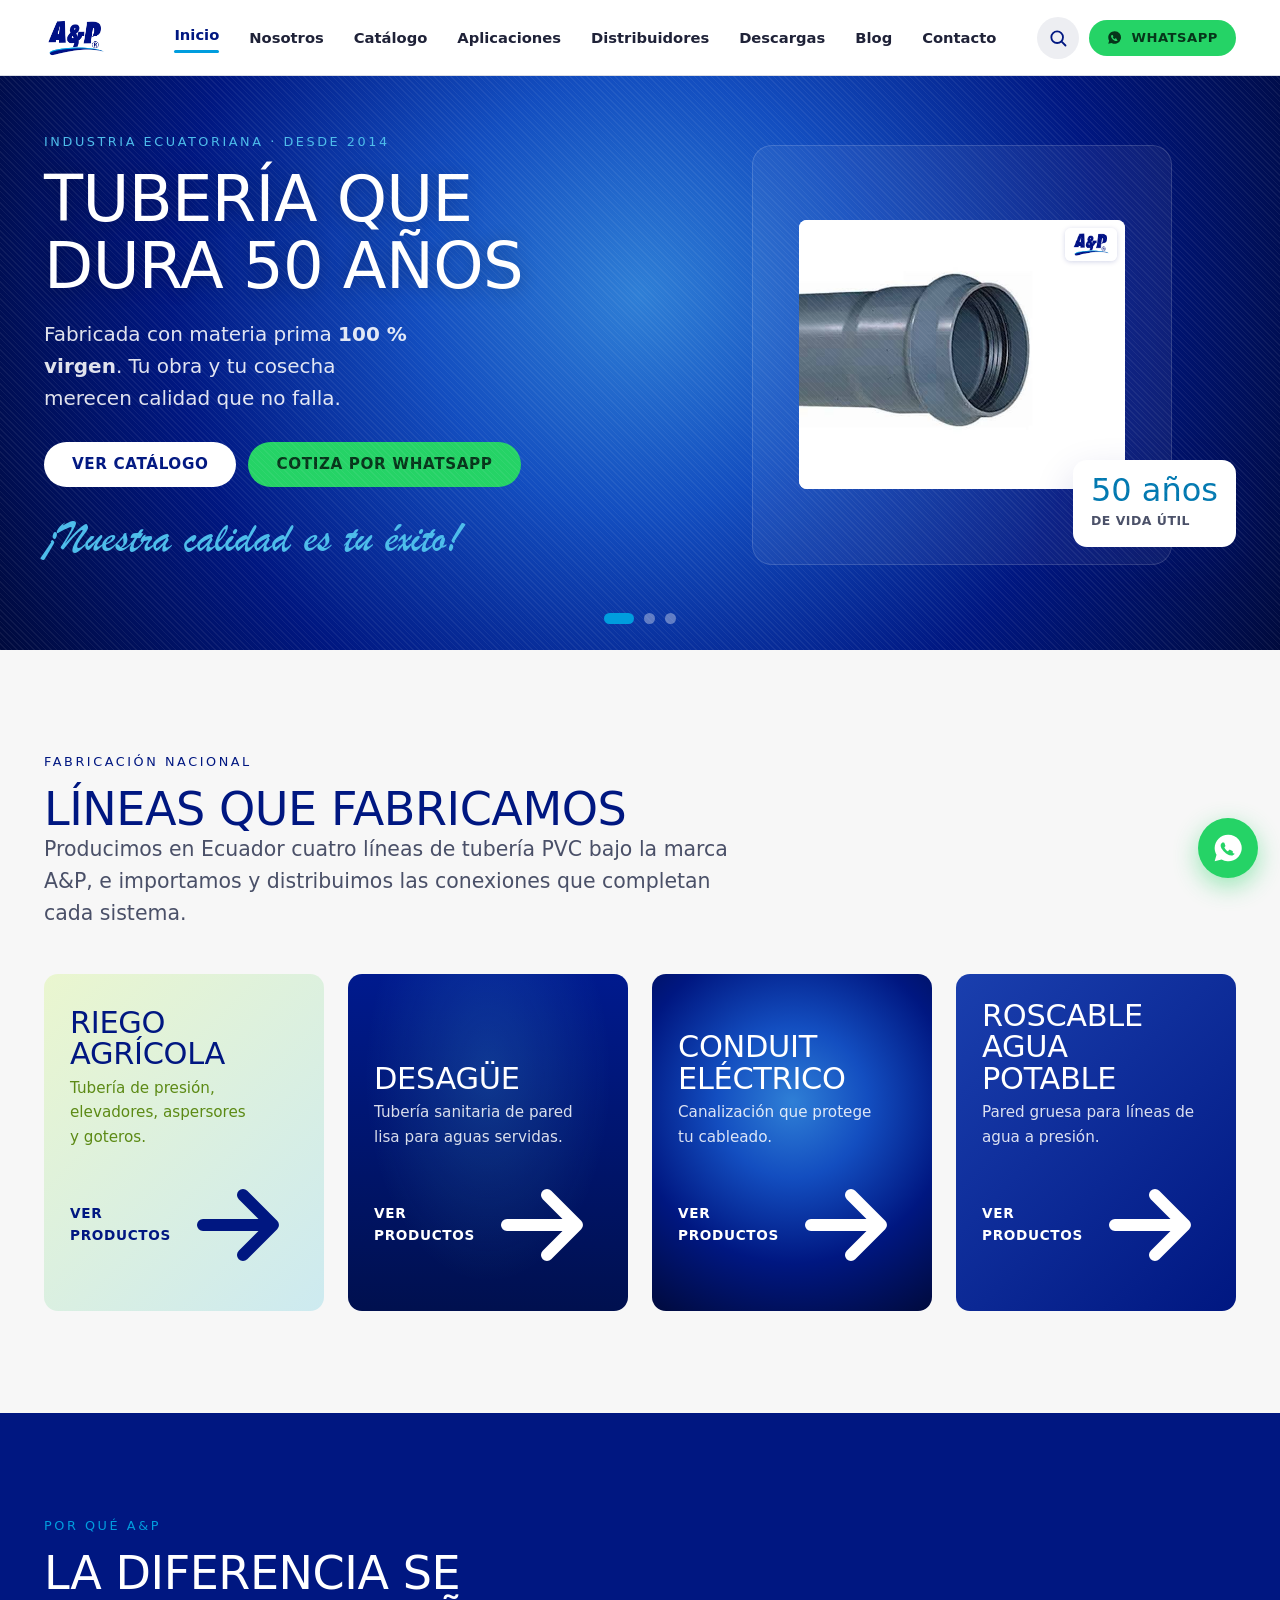
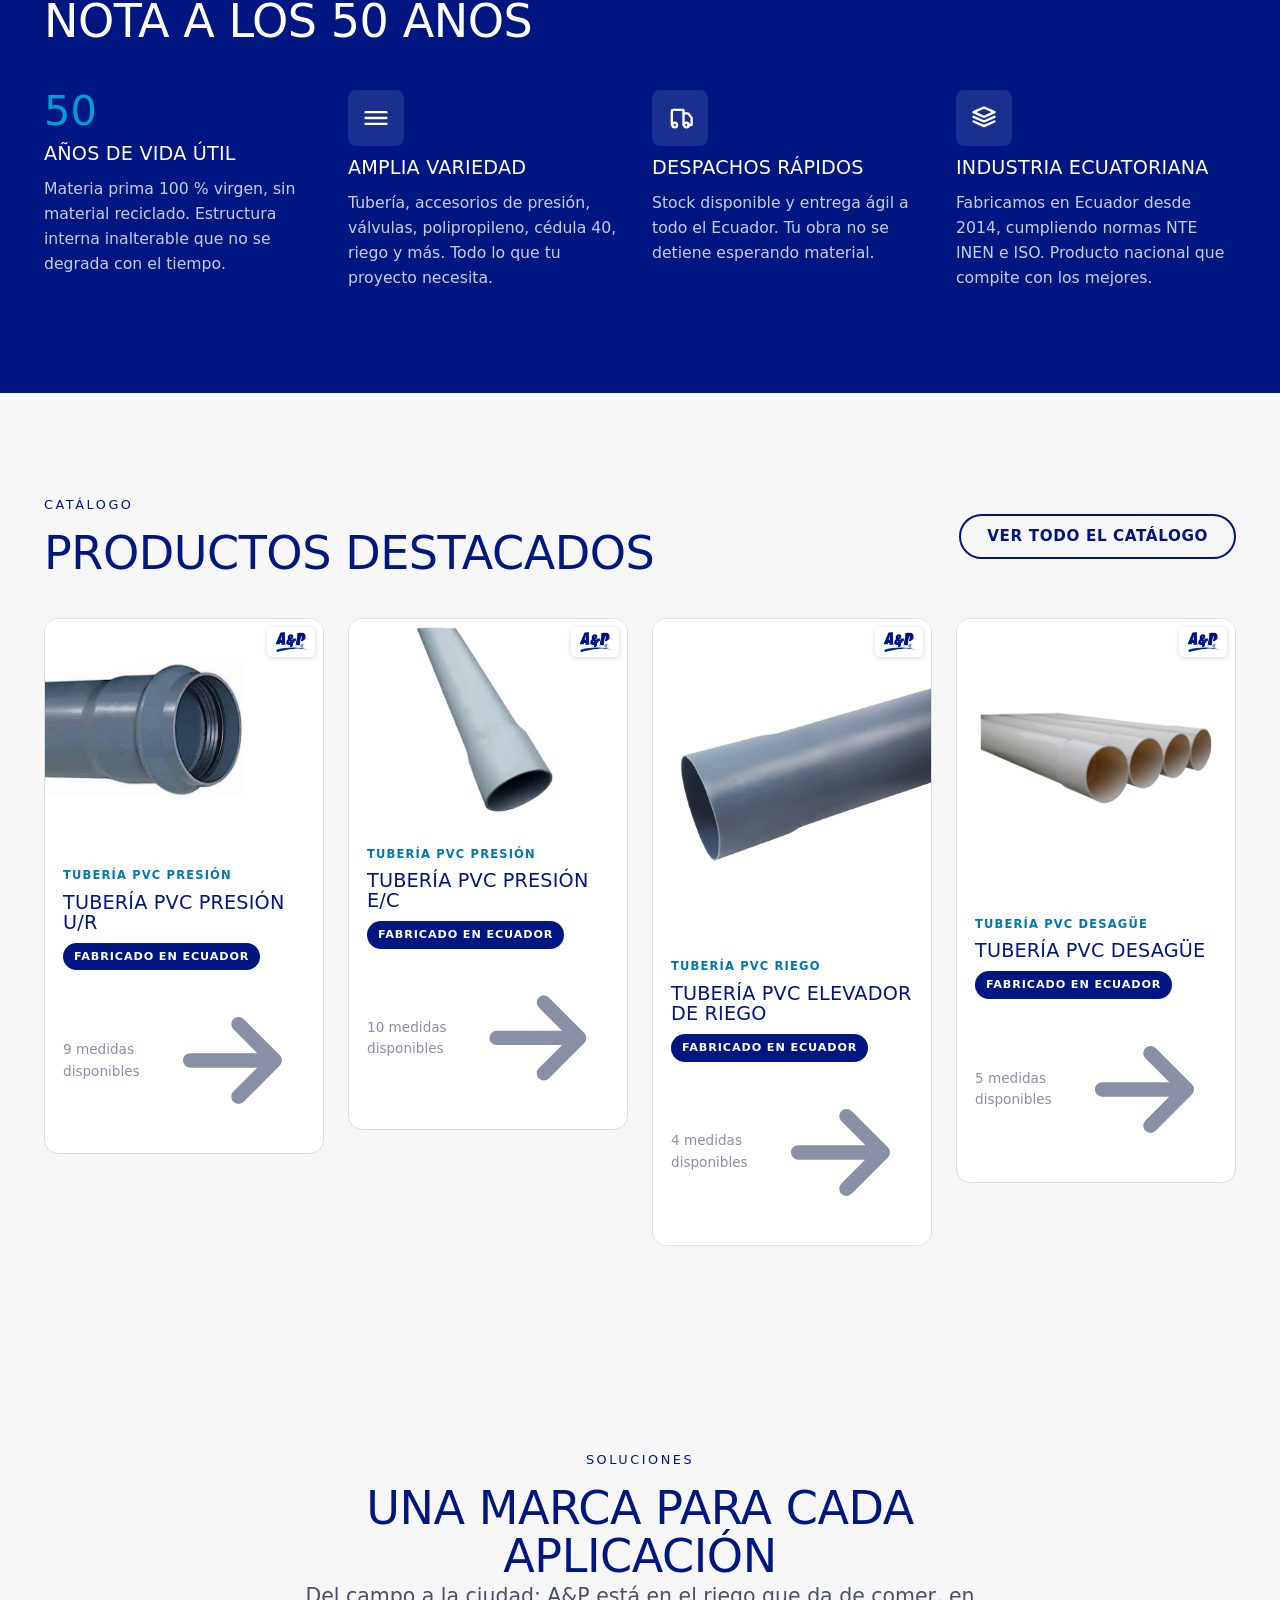
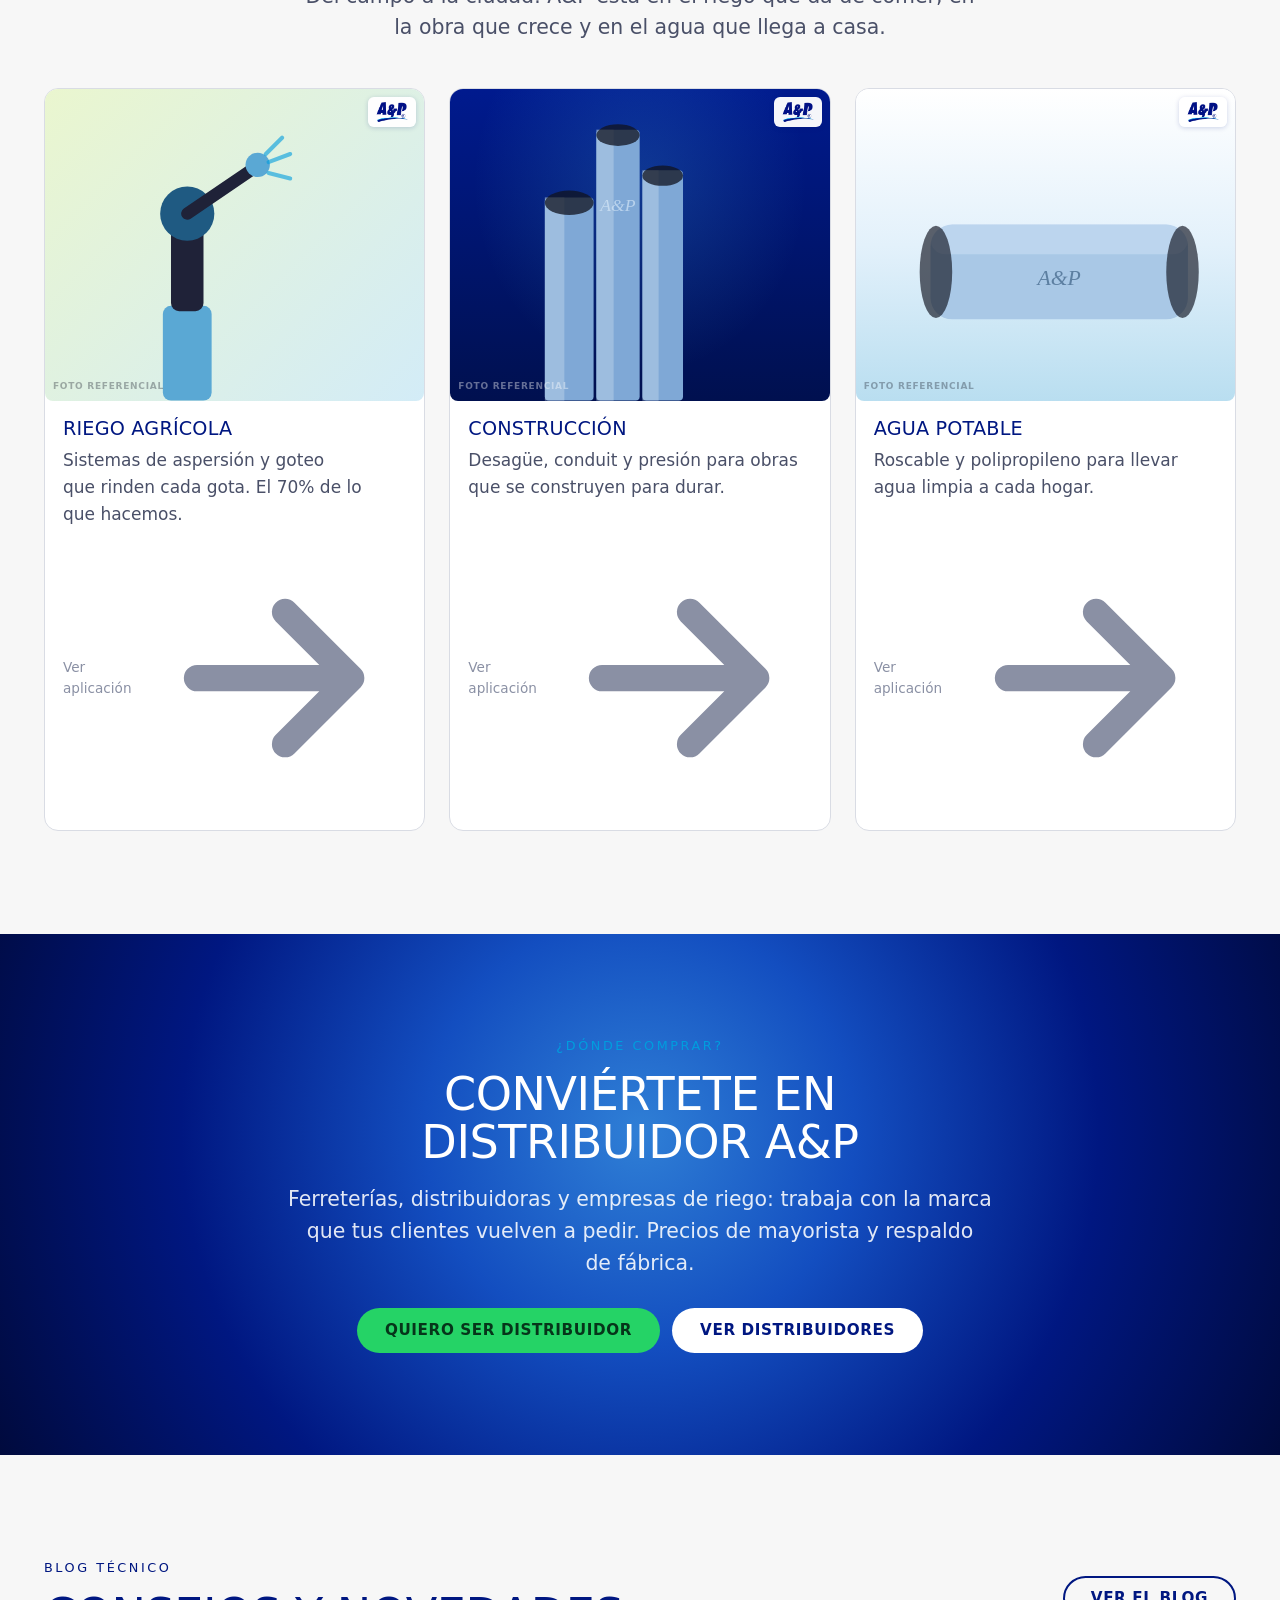
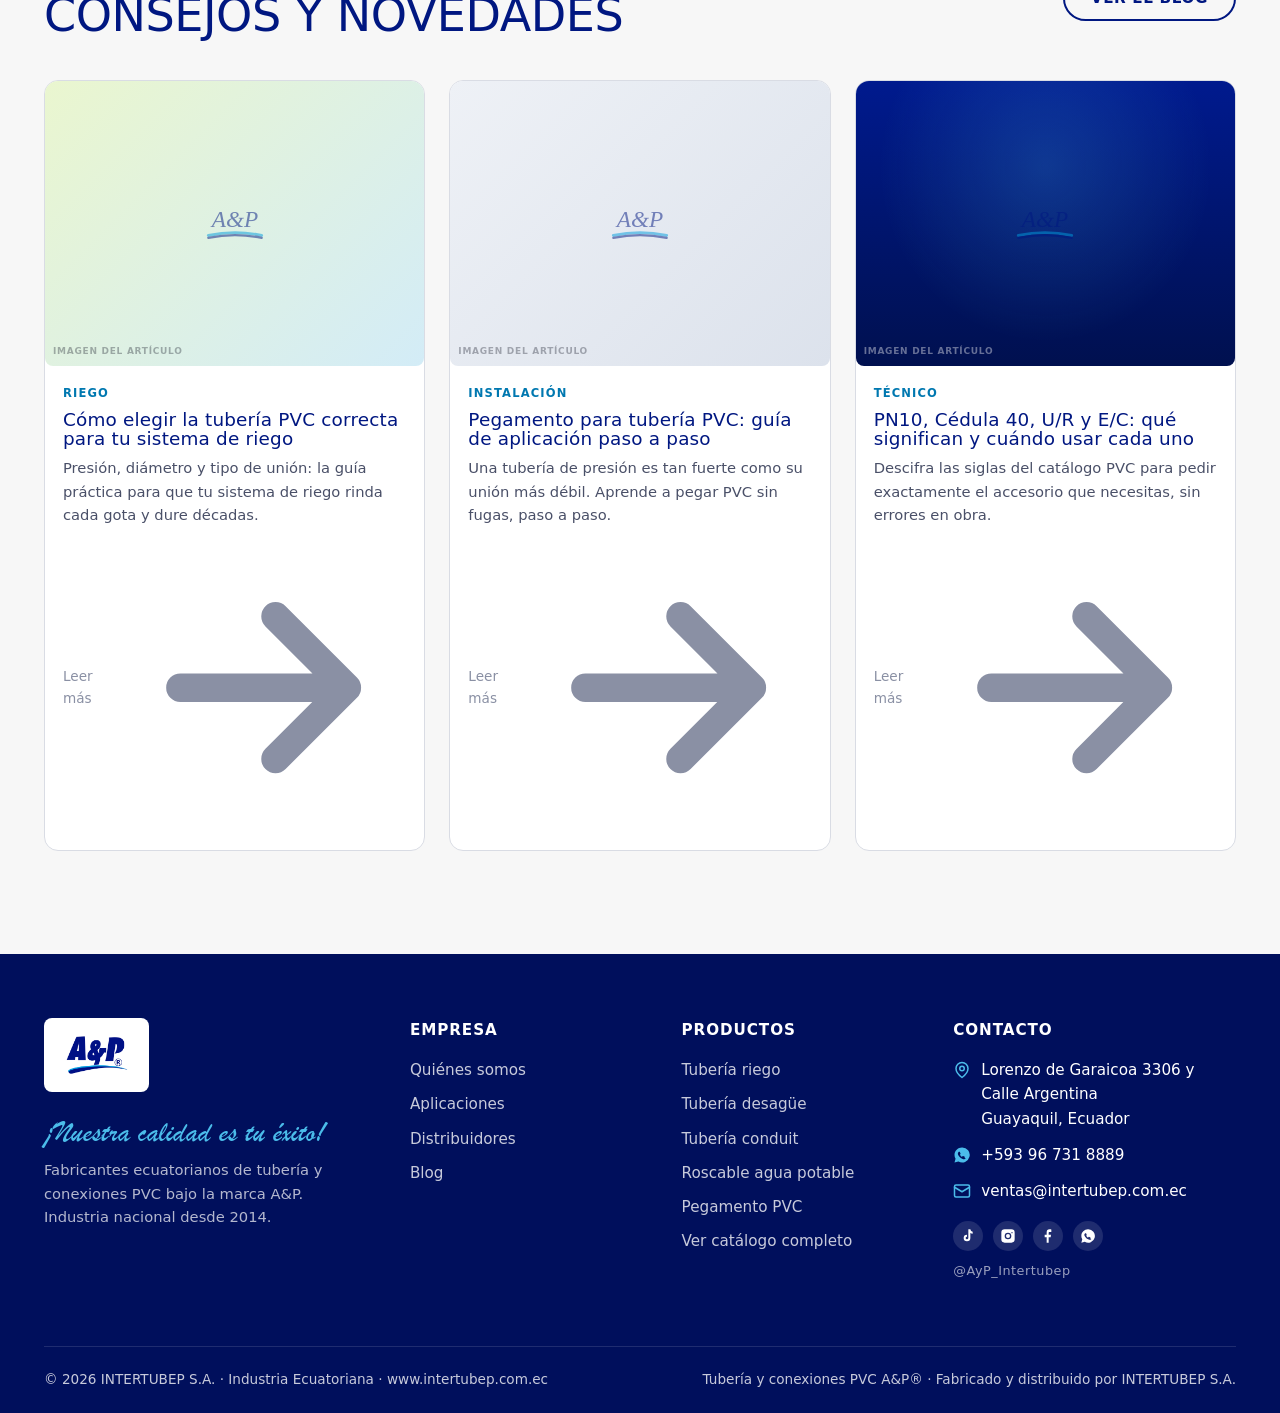
==== commit 20fd09c4: "Update index.html" ====
--- a/index.html
+++ b/index.html
@@ -4,7 +4,7 @@
 <meta charset="UTF-8">
 <meta name="viewport" content="width=device-width, initial-scale=1.0">
 <!-- ⚠️ Google Search Console: reemplaza el content con tu código de verificación (método etiqueta HTML) -->
-<meta name="google-site-verification" content="<meta name="google-site-verification" content="fMlRi_JZ5dF9c5dEKWDiBDyp2h3cCIvXqvWVhSCXV-A">">
+<meta name="google-site-verification" content="fMlRi_JZ5dF9c5dEKWDiBDyp2h3cCIvXqvWVhSCXV-A">
 <title>Tubería PVC para Riego y Agua Potable | A&P INTERTUBEP Ecuador</title>
 <meta name="description" content="Fabricante de tubería PVC A&P en Ecuador: riego agrícola, desagüe, conduit y agua potable. Materia prima 100% virgen, 50 años de vida útil. Cotiza hoy.">
 <link rel="stylesheet" href="assets/css/ap.css">
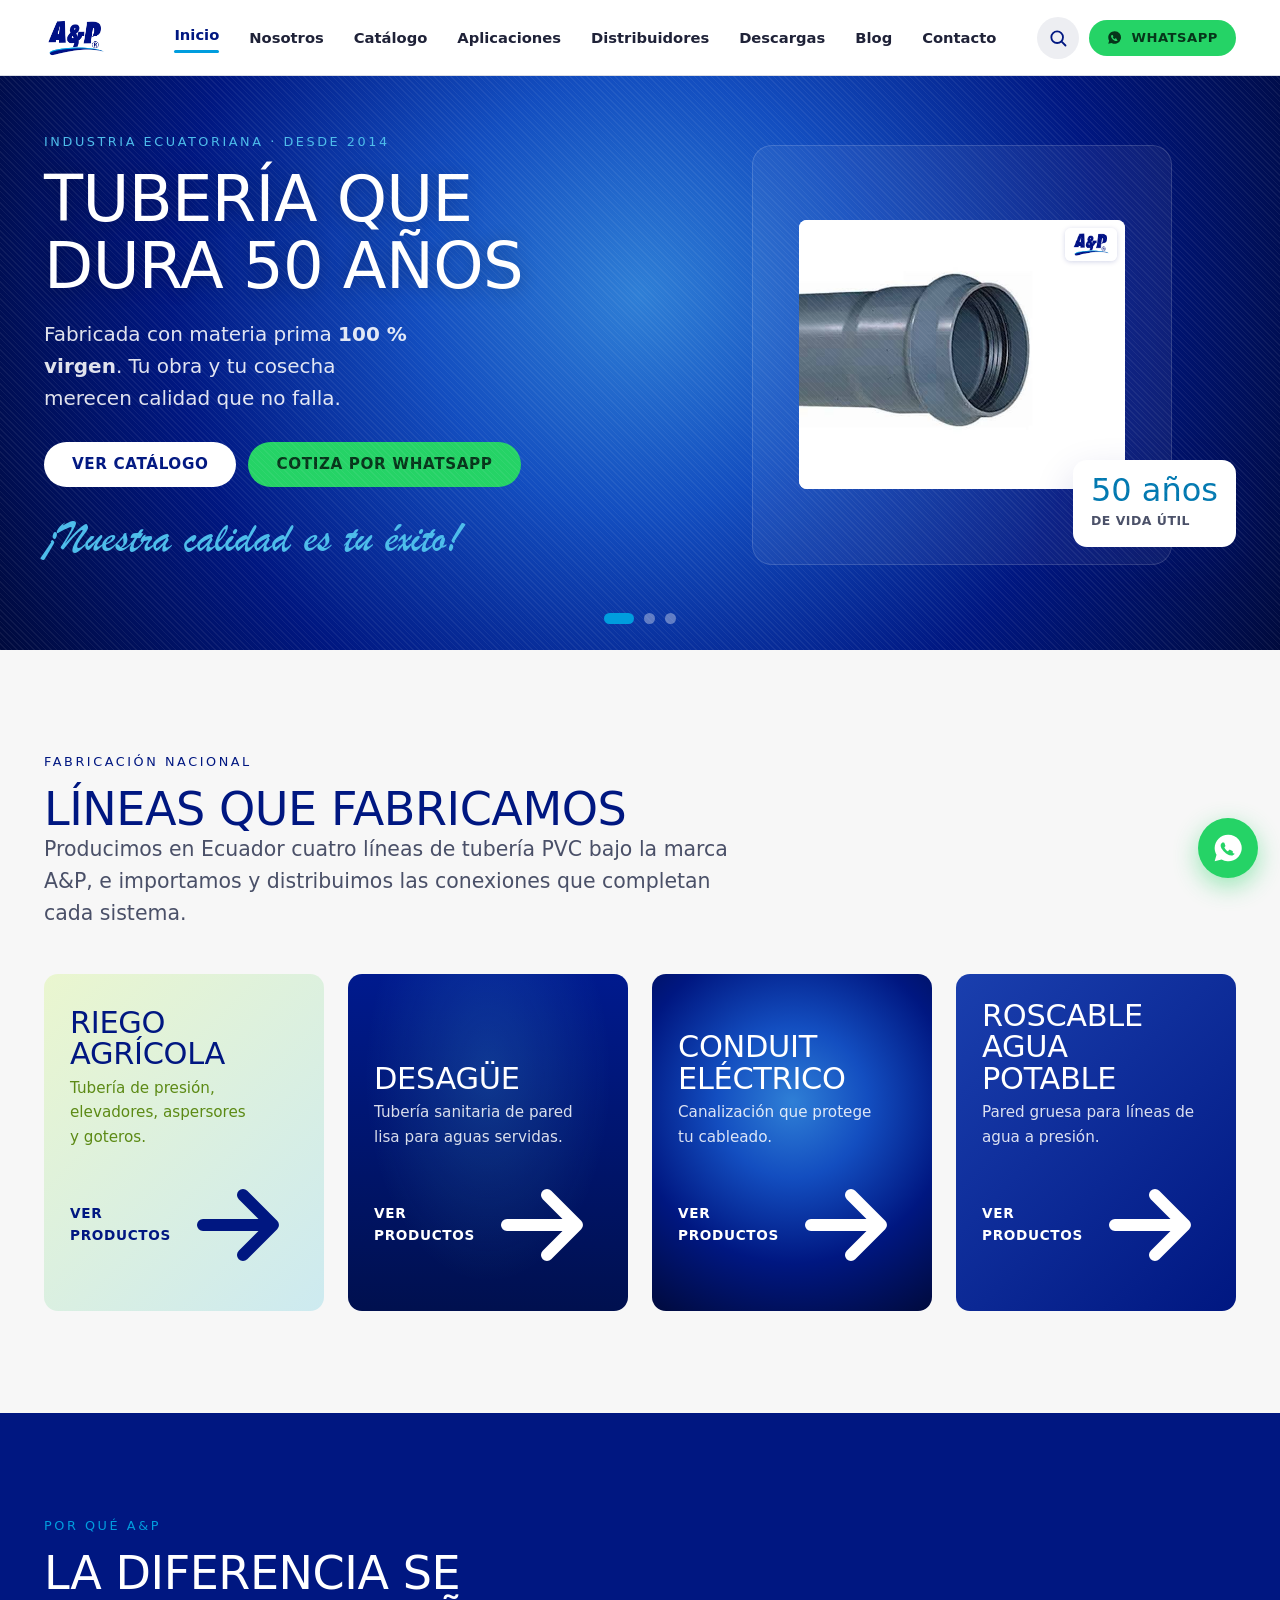
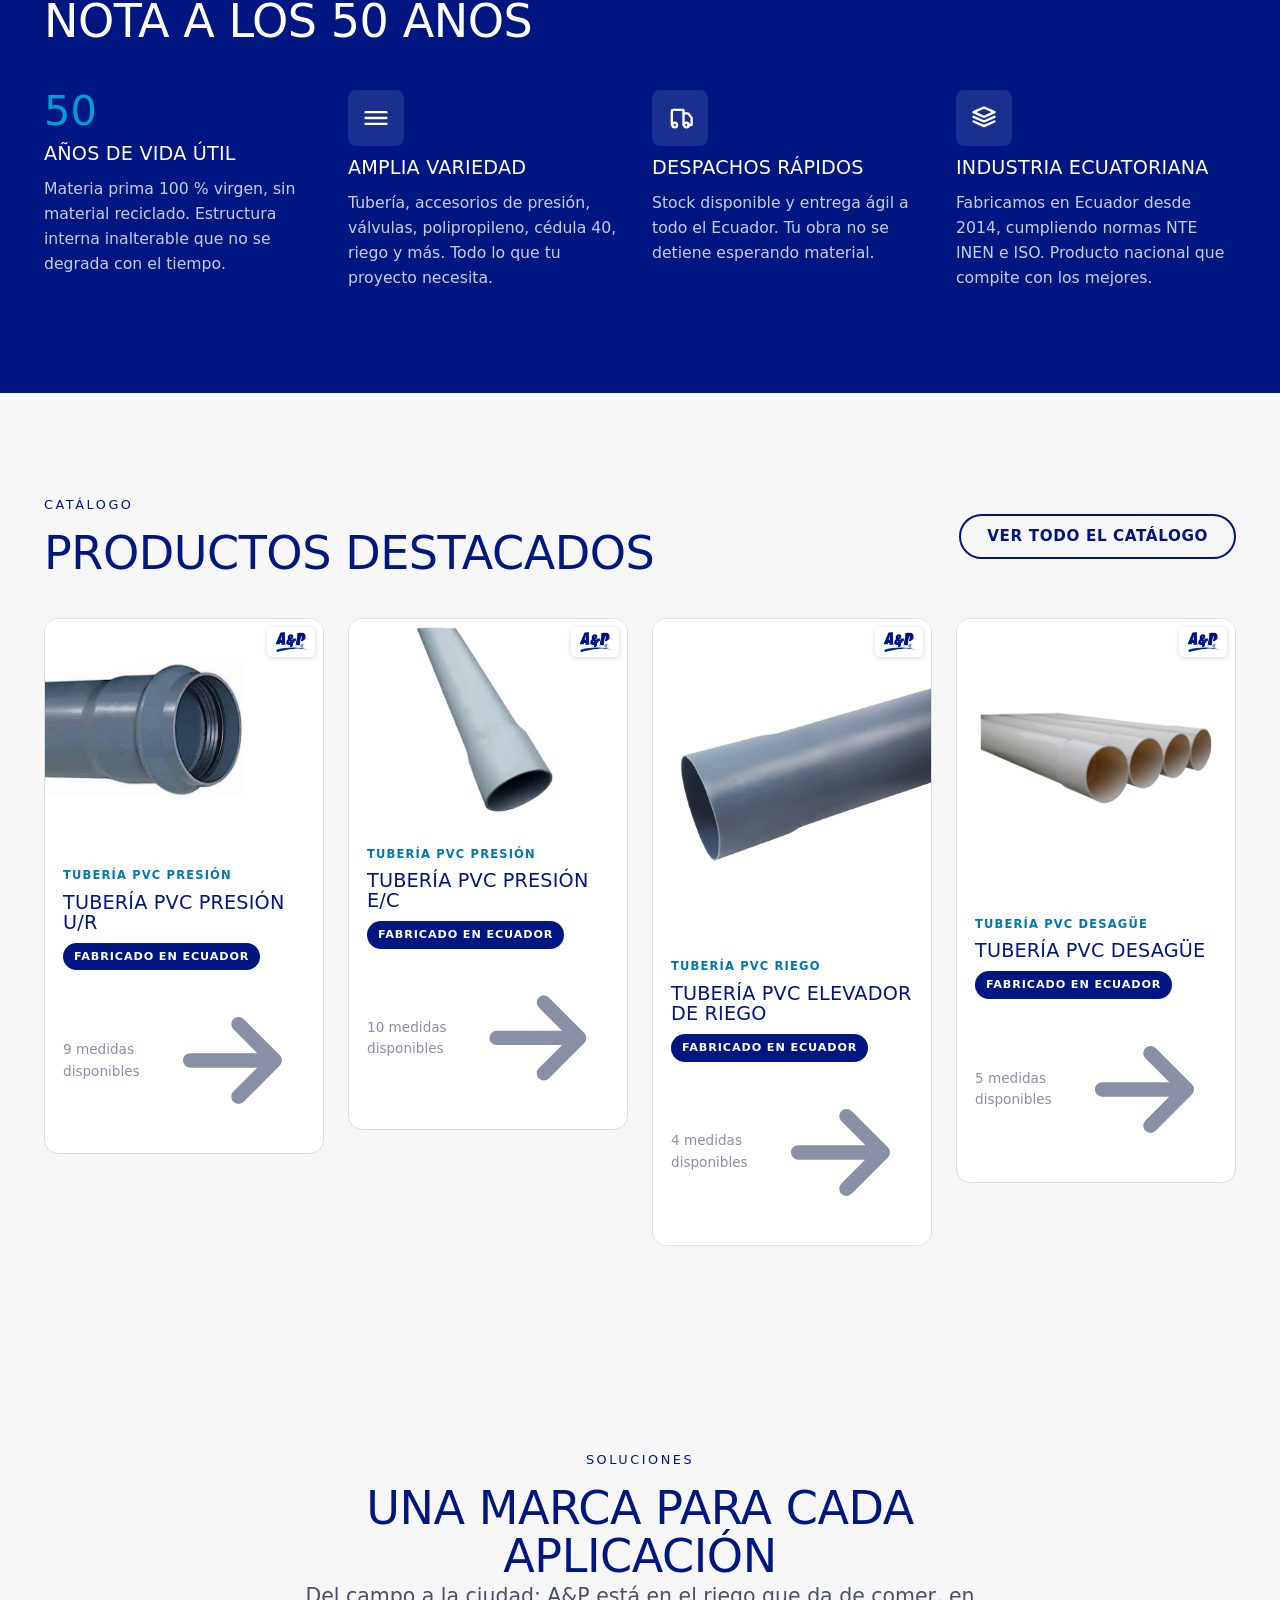
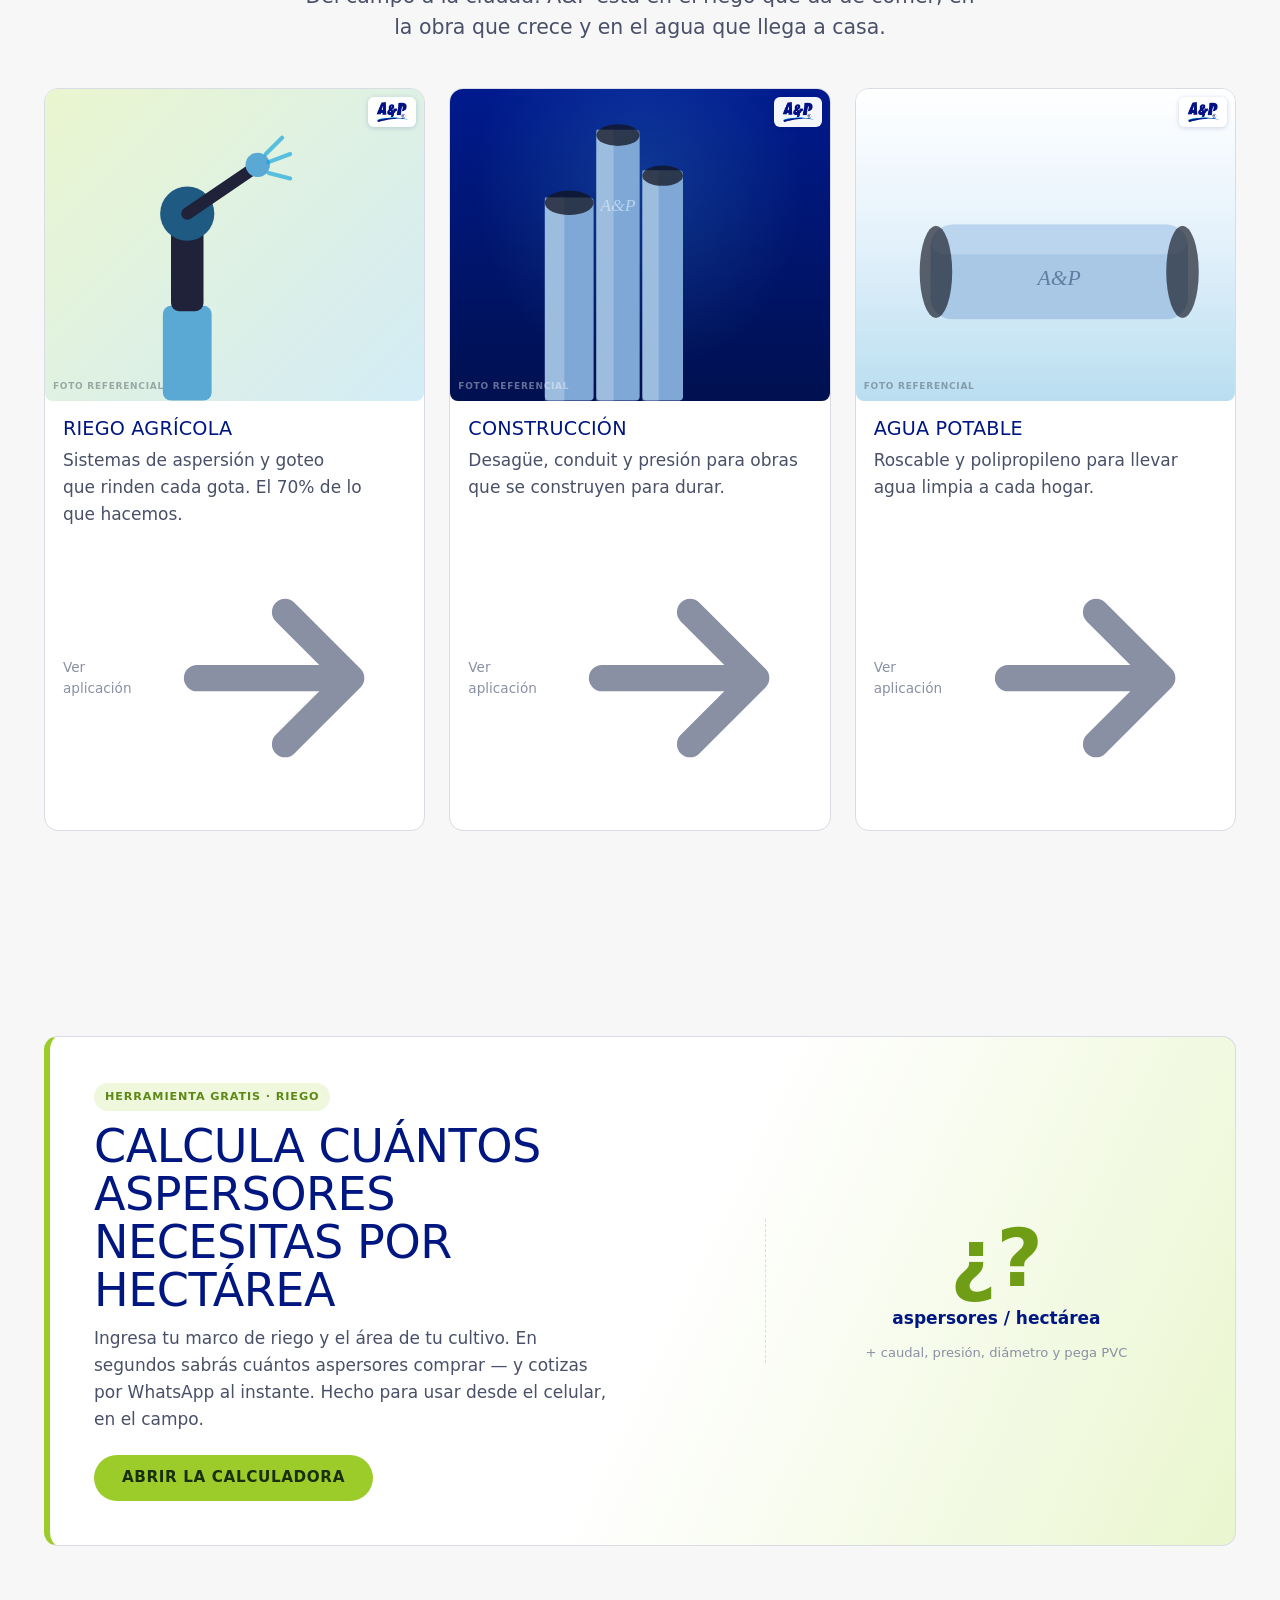
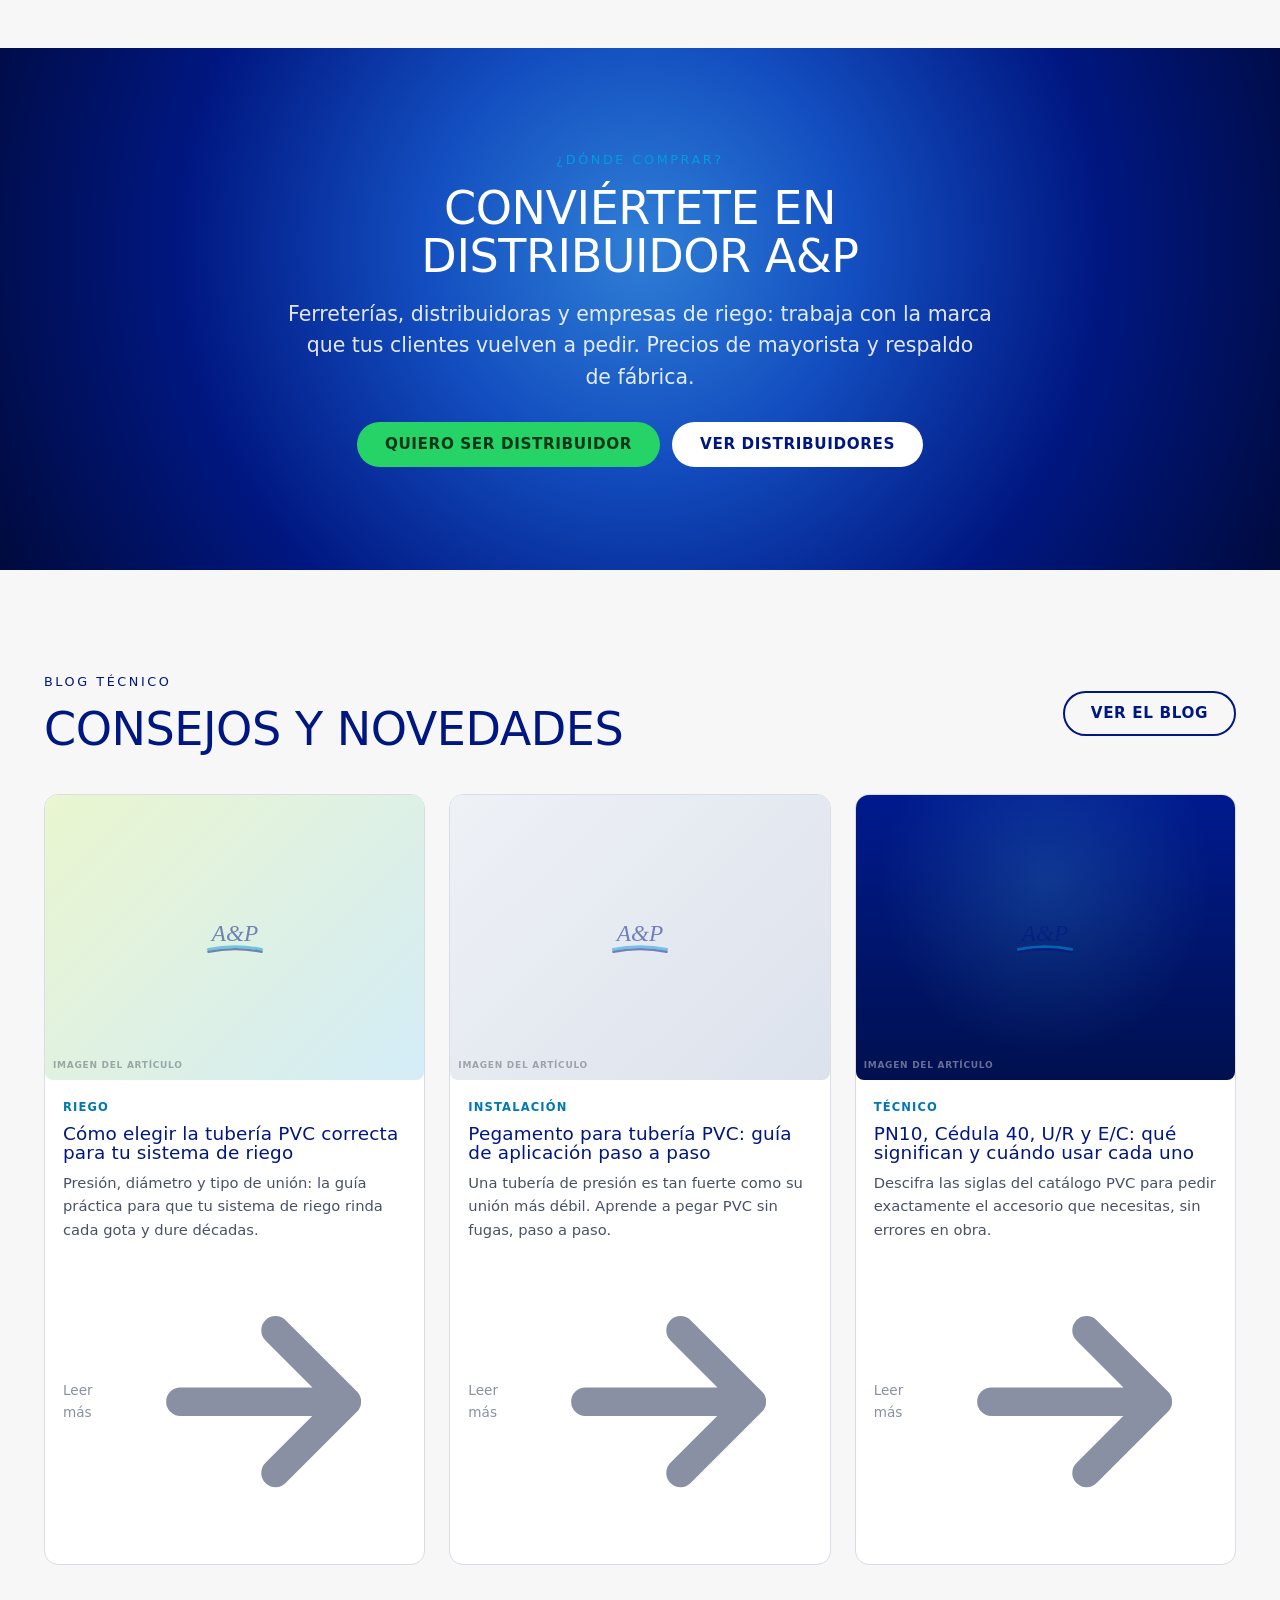
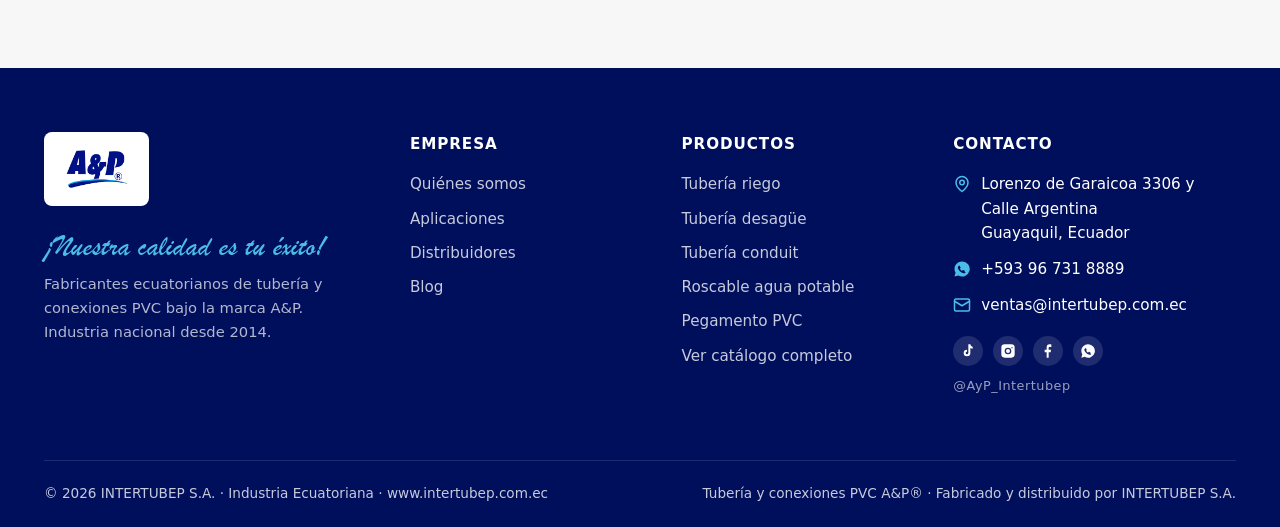
==== commit 4721b767: "Calculadora" ====
--- a/index.html
+++ b/index.html
@@ -171,6 +171,25 @@
   </div>
 </section>
 
+<!-- ===================== CALCULADORA DESTACADA ===================== -->
+<section class="section">
+  <div class="wrap">
+    <a class="calc-feature reveal" href="calculadora.html#aspersores">
+      <div class="calc-feature-body">
+        <span class="pill pill--riego">Herramienta gratis · Riego</span>
+        <h2>Calcula cuántos aspersores necesitas por hectárea</h2>
+        <p>Ingresa tu marco de riego y el área de tu cultivo. En segundos sabrás cuántos aspersores comprar — y cotizas por WhatsApp al instante. Hecho para usar desde el celular, en el campo.</p>
+        <span class="btn btn--riego">Abrir la calculadora</span>
+      </div>
+      <div class="calc-feature-stat">
+        <span class="calc-feature-num">¿?</span>
+        <span class="calc-feature-unit">aspersores / hectárea</span>
+        <span class="calc-feature-hint">+ caudal, presión, diámetro y pega PVC</span>
+      </div>
+    </a>
+  </div>
+</section>
+
 <!-- ===================== CTA DISTRIBUIDORES ===================== -->
 <section class="section band-glow">
   <div class="wrap" style="text-align:center;max-width:780px">
@@ -198,6 +217,24 @@
   </div>
 </section>
 
+<style id="calc-feature-style">
+  .calc-feature { display: grid; grid-template-columns: 1.4fr .9fr; align-items: center; gap: 8px;
+    background: linear-gradient(115deg, #ffffff 0%, #ffffff 52%, var(--line-riego-green-soft, #eaf6cf) 100%);
+    border: 1px solid var(--ap-stone-200); border-left: 6px solid var(--line-riego-green, #9BCC2A);
+    border-radius: var(--r-lg); padding: clamp(26px, 4vw, 44px); text-decoration: none;
+    transition: box-shadow var(--dur-base, 200ms) var(--ease-out, ease), transform var(--dur-base, 200ms) var(--ease-out, ease); }
+  .calc-feature:hover { box-shadow: var(--shadow-lg); transform: translateY(-2px); }
+  .calc-feature-body h2 { margin: 12px 0 10px; color: var(--ap-navy); max-width: 18ch; }
+  .calc-feature-body p { color: var(--ap-stone-600); margin: 0 0 22px; max-width: 48ch; }
+  .calc-feature-stat { text-align: center; border-left: 1px dashed var(--ap-stone-200); padding-left: clamp(16px, 3vw, 36px); }
+  .calc-feature-num { display: block; font-family: var(--font-display, inherit); font-weight: 900; font-size: clamp(3rem, 8vw, 5rem); line-height: 1; color: var(--line-riego-green-deep, #6f9e16); }
+  .calc-feature-unit { display: block; font-weight: 700; color: var(--ap-navy); margin-top: 6px; }
+  .calc-feature-hint { display: block; font-size: .82rem; color: var(--ap-stone-400); margin-top: 10px; }
+  @media (max-width: 760px) {
+    .calc-feature { grid-template-columns: 1fr; }
+    .calc-feature-stat { border-left: 0; border-top: 1px dashed var(--ap-stone-200); padding-left: 0; padding-top: 22px; margin-top: 4px; }
+  }
+</style>
 <script src="assets/js/products.js"></script>
 <script src="assets/js/blog-posts.js"></script>
 <script src="assets/js/site.js"></script>
